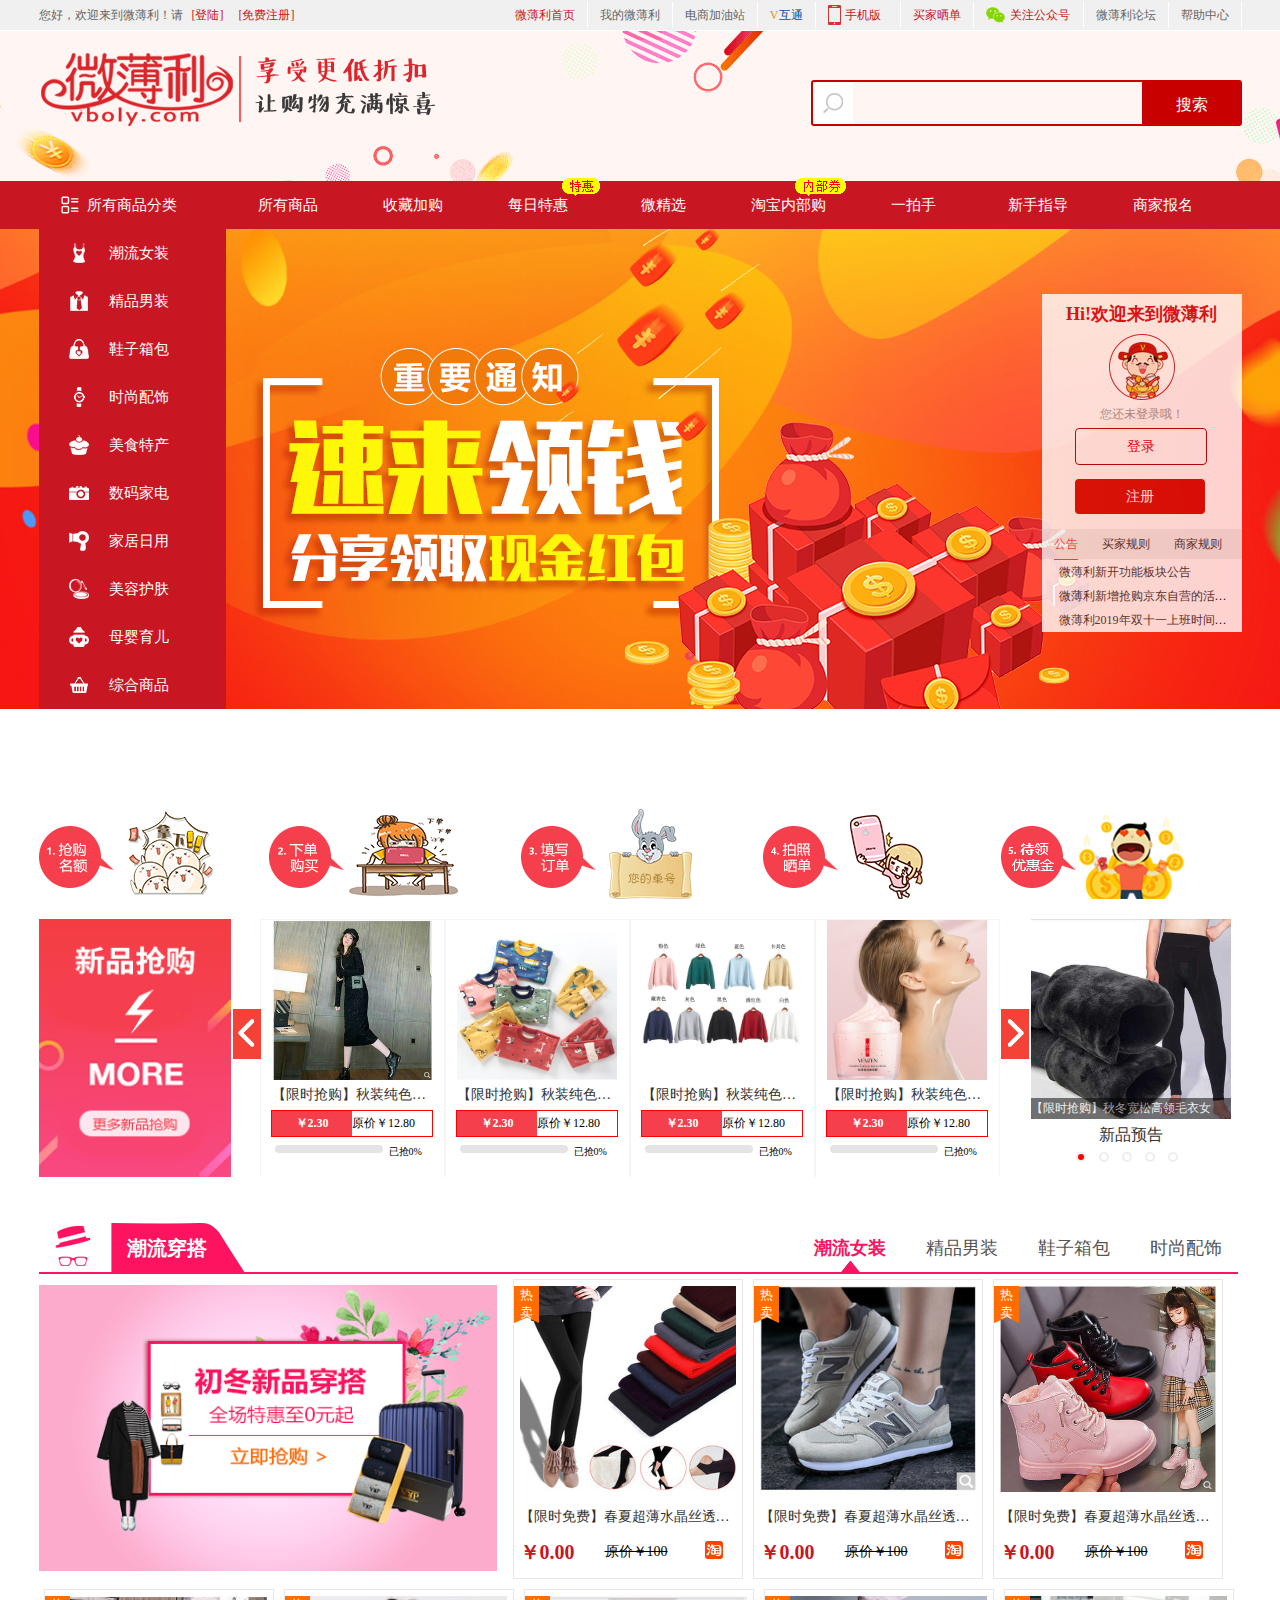
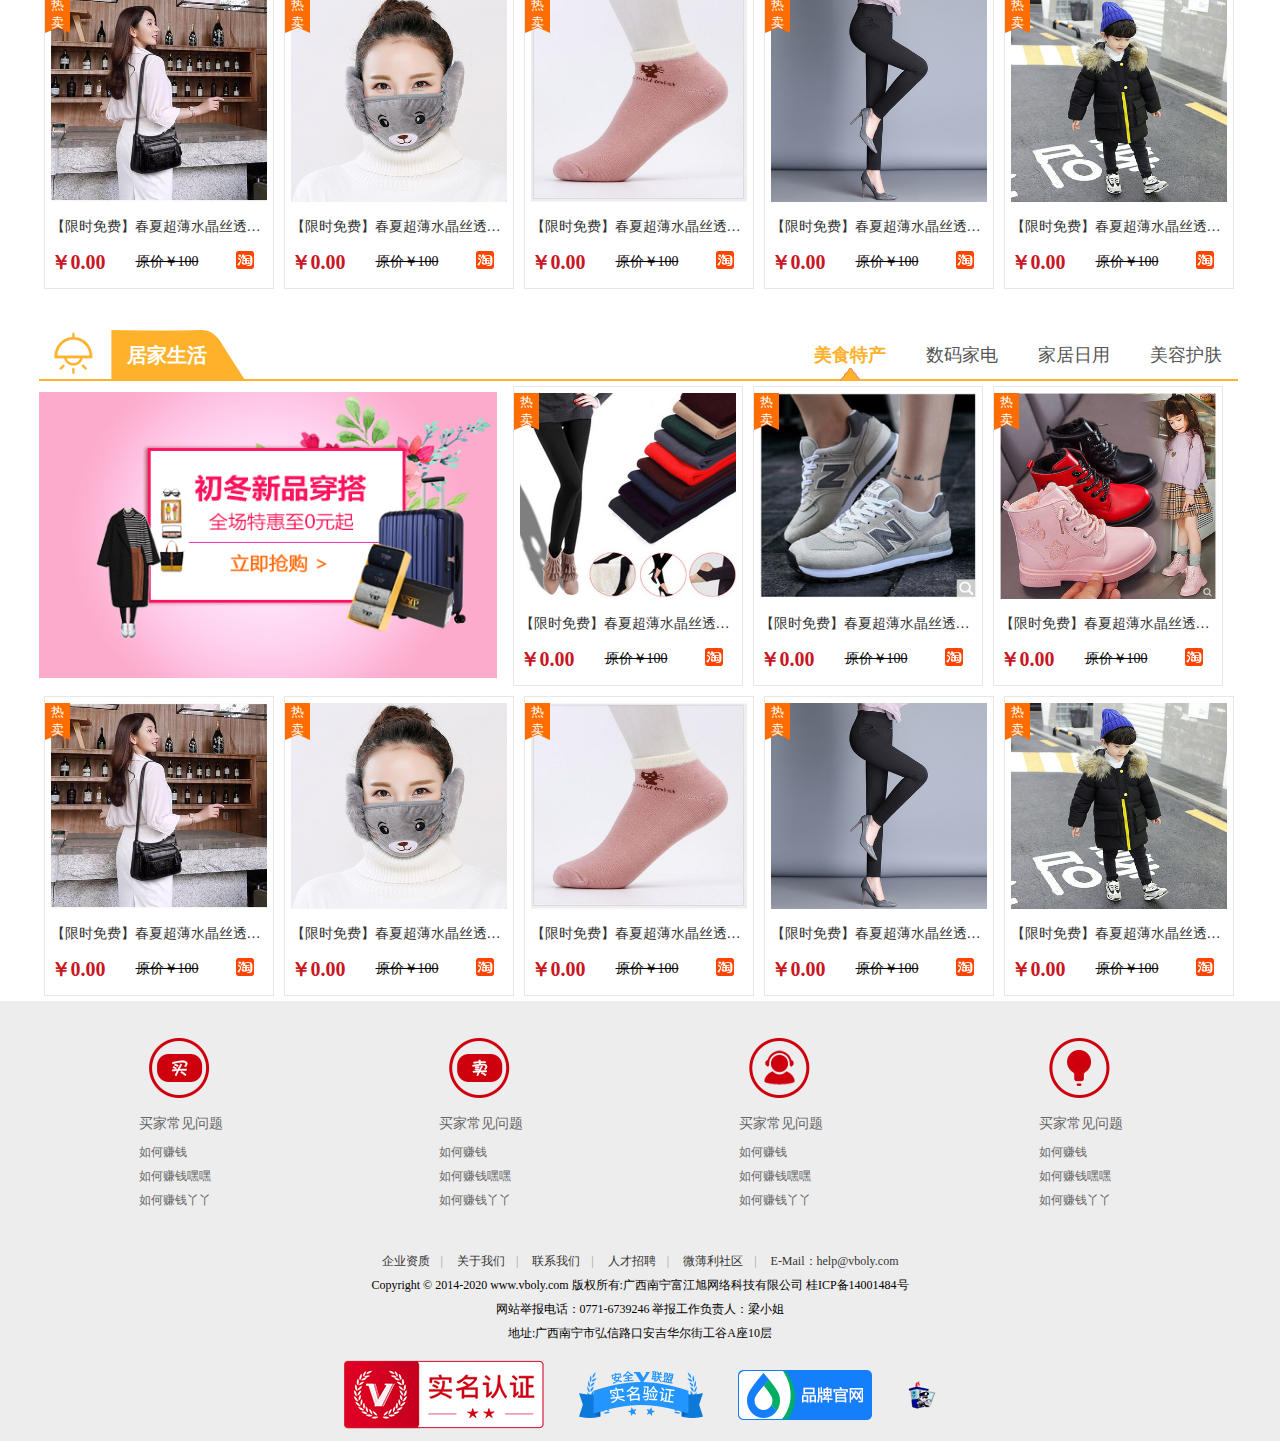
==== index.html @ b75ac099 "我的微薄利1" ====
<!DOCTYPE html>
<html>
	<head>
		<meta charset="UTF-8">
		<title>微薄利首页</title>
		<link rel="stylesheet" type="text/css" href="css/public.css"/>
		<link rel="stylesheet" type="text/css" href="css/index.css"/>
	</head>
	<body>
		<div id="topbar">
			<div class="margin">
				<div class="topbar-left">
					您好，欢迎来到微薄利！请
					<a href="login.html">[登陆]</a>
					<a href="register.html">[免费注册]</a>
				</div>
				<div class="topbar-right">
					<ul>
						<li class="te"><a href="index.html">微薄利首页</a></li>
						<li><a href="login.html">我的微薄利</a></li>
						<li><a href="#">电商加油站</a></li>
						<li><a href="login.html"><span>V</span><em>互通</em></a></li>
						<li class="tab_phone te"><a href="#"><i></i>手机版</a></li>
						<li class="te"><a href="#">买家晒单</a></li>
						<li class="tab_wechat te"><a href="#"><i></i>关注公众号</a></li>
						<li><a href="#">微薄利论坛</a></li>
						<li><a href="#">帮助中心</a></li>	
					</ul>
					<div class="qrcode1">						
						<img src="imags/qrcode1.png"/>	
					</div>
					<div class="qrcode2">
						<img src="imags/qrcode2.png"/>	
					</div>
				</div>
			</div>
		</div>
		<header>
			<div class="margin">
				<div class="logo">
					
					<a href=""><img src="imags/logo.png"/></a>
					
				</div>
				<div class="search">
					<form action="http://ls.vboly.com/web/vblgoods/goodsform.htm" method="get">
						<input class="search-txt" type="search" value=""/>
						<input type="hidden" name="enc" value="utf-8">
						<input class="search-btn" type="submit"  value="搜索" />
					</form>
				</div>
				
			</div>
		</header>
		<nav>
			<div class="margin">
	        	<div class="nav-l">
	            	<h4>所有商品分类</h4>
	                <ul class="Tion-nav">
	                	<li class="hover"><a href="#"><i class="i1"></i>潮流女装</a></li>
	                	<ul class="Tion-sub" style="display: none;">
	                		<li><a href="http://ls.vboly.com/web/vblgoods/goodsform/classid/11/classparentid/1.htm">上衣</a></li>
	                		<li><a href="http://ls.vboly.com/web/vblgoods/goodsform/classid/12/classparentid/1.htm">裤子</a></li>
	                		<li><a href="http://ls.vboly.com/web/vblgoods/goodsform/classid/13/classparentid/1.htm">裙子</a></li>
	                		<li><a href="http://ls.vboly.com/web/vblgoods/goodsform/classid/14/classparentid/1.htm">内衣</a></li>
	                		<li><a href="http://ls.vboly.com/web/vblgoods/goodsform/classid/15/classparentid/1.htm">女裤</a></li>
	                		<li><a href="http://ls.vboly.com/web/vblgoods/goodsform/classid/16/classparentid/1.htm">套装</a></li>
	                		<li><a href="http://ls.vboly.com/web/vblgoods/goodsform/classid/17/classparentid/1.htm">其它</a></li>  
	                	</ul>
	                    <li class="hover"><a href="#"><i class="i2"></i>精品男装</a></li>
	                    <ul class="Tion-sub" style="display: none;"><li><a href="http://ls.vboly.com/web/vblgoods/goodsform/classid/18/classparentid/2.htm">上装</a></li><li><a href="http://ls.vboly.com/web/vblgoods/goodsform/classid/19/classparentid/2.htm">下装</a></li><li><a href="http://ls.vboly.com/web/vblgoods/goodsform/classid/20/classparentid/2.htm">男士内衣</a></li><li><a href="http://ls.vboly.com/web/vblgoods/goodsform/classid/21/classparentid/2.htm">套装</a></li><li><a href="http://ls.vboly.com/web/vblgoods/goodsform/classid/22/classparentid/2.htm">外套</a></li><li><a href="http://ls.vboly.com/web/vblgoods/goodsform/classid/23/classparentid/2.htm">其它</a></li>  </ul>
	                    <li class="hover"><a href="#"><i class="i3"></i>鞋子箱包</a></li>
	                    <ul class="Tion-sub" style="display: none;"><li><a href="http://ls.vboly.com/web/vblgoods/goodsform/classid/24/classparentid/3.htm">男鞋</a></li><li><a href="http://ls.vboly.com/web/vblgoods/goodsform/classid/25/classparentid/3.htm">女鞋</a></li><li><a href="http://ls.vboly.com/web/vblgoods/goodsform/classid/26/classparentid/3.htm">男包</a></li><li><a href="http://ls.vboly.com/web/vblgoods/goodsform/classid/27/classparentid/3.htm">女包</a></li><li><a href="http://ls.vboly.com/web/vblgoods/goodsform/classid/28/classparentid/3.htm">儿童背包</a></li><li><a href="http://ls.vboly.com/web/vblgoods/goodsform/classid/29/classparentid/3.htm">钱包/卡包</a></li><li><a href="http://ls.vboly.com/web/vblgoods/goodsform/classid/30/classparentid/3.htm">旅行箱包</a></li><li><a href="http://ls.vboly.com/web/vblgoods/goodsform/classid/31/classparentid/3.htm">其它</a></li>  </ul>
	                    <li class="hover"><a href="#"><i class="i4"></i>时尚配饰</a></li>
	                    <ul class="Tion-sub" style="display: none;"><li><a href="http://ls.vboly.com/web/vblgoods/goodsform/classid/32/classparentid/4.htm">流行饰品</a></li><li><a href="http://ls.vboly.com/web/vblgoods/goodsform/classid/33/classparentid/4.htm">珠宝首饰</a></li><li><a href="http://ls.vboly.com/web/vblgoods/goodsform/classid/34/classparentid/4.htm">男女围巾</a></li><li><a href="http://ls.vboly.com/web/vblgoods/goodsform/classid/35/classparentid/4.htm">手表</a></li><li><a href="http://ls.vboly.com/web/vblgoods/goodsform/classid/36/classparentid/4.htm">眼镜</a></li><li><a href="http://ls.vboly.com/web/vblgoods/goodsform/classid/37/classparentid/4.htm">其它</a></li>  </ul>
	                    <li class="hover"><a href="#"><i class="i5"></i>美食特产</a></li>
	                    <ul class="Tion-sub" style="display: none;"><li><a href="http://ls.vboly.com/web/vblgoods/goodsform/classid/38/classparentid/5.htm">休闲零食</a></li><li><a href="http://ls.vboly.com/web/vblgoods/goodsform/classid/39/classparentid/5.htm">酒类</a></li><li><a href="http://ls.vboly.com/web/vblgoods/goodsform/classid/40/classparentid/5.htm">生鲜熟食</a></li><li><a href="http://ls.vboly.com/web/vblgoods/goodsform/classid/41/classparentid/5.htm">零食特产</a></li><li><a href="http://ls.vboly.com/web/vblgoods/goodsform/classid/42/classparentid/5.htm">粮油米面</a></li><li><a href="http://ls.vboly.com/web/vblgoods/goodsform/classid/43/classparentid/5.htm">进口食品</a></li><li><a href="http://ls.vboly.com/web/vblgoods/goodsform/classid/44/classparentid/5.htm">私房菜</a></li><li><a href="http://ls.vboly.com/web/vblgoods/goodsform/classid/45/classparentid/5.htm">茶叶</a></li><li><a href="http://ls.vboly.com/web/vblgoods/goodsform/classid/46/classparentid/5.htm">地方特产</a></li><li><a href="http://ls.vboly.com/web/vblgoods/goodsform/classid/47/classparentid/5.htm">功能/营养</a></li><li><a href="http://ls.vboly.com/web/vblgoods/goodsform/classid/48/classparentid/5.htm">其它</a></li>  </ul>
	                    <li class="hover"><a href="#"><i class="i6"></i>数码家电</a></li>
	                    <ul class="Tion-sub" style="display: none;"><li><a href="http://ls.vboly.com/web/vblgoods/goodsform/classid/49/classparentid/6.htm">电脑</a></li><li><a href="http://ls.vboly.com/web/vblgoods/goodsform/classid/50/classparentid/6.htm">手机数码</a></li><li><a href="http://ls.vboly.com/web/vblgoods/goodsform/classid/51/classparentid/6.htm">家用电器</a></li><li><a href="http://ls.vboly.com/web/vblgoods/goodsform/classid/52/classparentid/6.htm">3C</a></li><li><a href="http://ls.vboly.com/web/vblgoods/goodsform/classid/53/classparentid/6.htm">配件</a></li><li><a href="http://ls.vboly.com/web/vblgoods/goodsform/classid/54/classparentid/6.htm">电脑/外设</a></li><li><a href="http://ls.vboly.com/web/vblgoods/goodsform/classid/55/classparentid/6.htm">其它</a></li>  </ul>
	                    <li class="hover"><a href="#"><i class="i7"></i>家居日用</a></li>
	                    <ul class="Tion-sub" style="display: none;"><li><a href="http://ls.vboly.com/web/vblgoods/goodsform/classid/56/classparentid/7.htm">灯饰建材</a></li><li><a href="http://ls.vboly.com/web/vblgoods/goodsform/classid/57/classparentid/7.htm">家具</a></li><li><a href="http://ls.vboly.com/web/vblgoods/goodsform/classid/58/classparentid/7.htm">装饰品</a></li><li><a href="http://ls.vboly.com/web/vblgoods/goodsform/classid/59/classparentid/7.htm">生活日用品</a></li><li><a href="http://ls.vboly.com/web/vblgoods/goodsform/classid/60/classparentid/7.htm">床上用品</a></li><li><a href="http://ls.vboly.com/web/vblgoods/goodsform/classid/61/classparentid/7.htm">办公文具</a></li><li><a href="http://ls.vboly.com/web/vblgoods/goodsform/classid/62/classparentid/7.htm">其它</a></li>  </ul>
	                    <li class="hover"><a href="#"><i class="i8"></i>美容护肤</a></li>
	                    <ul class="Tion-sub" style="display: none;"><li><a href="http://ls.vboly.com/web/vblgoods/goodsform/classid/63/classparentid/8.htm">护肤</a></li><li><a href="http://ls.vboly.com/web/vblgoods/goodsform/classid/64/classparentid/8.htm">彩妆</a></li><li><a href="http://ls.vboly.com/web/vblgoods/goodsform/classid/65/classparentid/8.htm">美妆工具</a></li><li><a href="http://ls.vboly.com/web/vblgoods/goodsform/classid/66/classparentid/8.htm">其它</a></li>  </ul>
	                    <li class="hover"><a href="#"><i class="i9"></i>母婴育儿</a></li>
	                    <ul class="Tion-sub" style="display: none;"><li><a href="http://ls.vboly.com/web/vblgoods/goodsform/classid/67/classparentid/9.htm">童装</a></li><li><a href="http://ls.vboly.com/web/vblgoods/goodsform/classid/68/classparentid/9.htm">童鞋</a></li><li><a href="http://ls.vboly.com/web/vblgoods/goodsform/classid/69/classparentid/9.htm">玩具</a></li><li><a href="http://ls.vboly.com/web/vblgoods/goodsform/classid/70/classparentid/9.htm">营养</a></li><li><a href="http://ls.vboly.com/web/vblgoods/goodsform/classid/71/classparentid/9.htm">婴幼用品</a></li><li><a href="http://ls.vboly.com/web/vblgoods/goodsform/classid/72/classparentid/9.htm">益智早教</a></li><li><a href="http://ls.vboly.com/web/vblgoods/goodsform/classid/73/classparentid/9.htm">婴儿套装</a></li><li><a href="http://ls.vboly.com/web/vblgoods/goodsform/classid/74/classparentid/9.htm">其它</a></li>  </ul>
	                    <li class="hover"><a href="#"><i class="i10"></i>综合商品</a></li>
	                    <ul class="Tion-sub" style="display: none;"><li><a href="http://ls.vboly.com/web/vblgoods/goodsform/classid/75/classparentid/10.htm">其它</a></li>  </ul>
	                </ul>
	            	
	            </div>
	            <ul class="nav-c">
	            	<li><a href="#">所有商品</a></li>
	                <li><a href="#">收藏加购</a></li>
	                <li><a href="#">每日特惠<i class="th"></i></a></li>
	                <li><a href="#">微精选</a></li>
	                <li><a href="#">淘宝内部购<i class="jr"></i></a></li>
	                <li><a href="#">一拍手</a></li>
	                <li><a href="#">新手指导</a></li>
	                <li><a href="#">商家报名</a></li>
	         
	            </ul>
	     
        	</div>
		</nav>
		
        <section id="sign-in">
        
        	<div class="margin">
        		<div class="box">
        			
		            <div class="denglu">
		                <h2>Hi!欢迎来到微薄利</h2>
		                <img src="imags/8.png"/>
		                <p>您还未登录哦！</p>
		                <a href="login.html" >登录</a>
		                <a href="register.html"class="zh-c">注册</a>
		            </div>
		            <div class="notice-box">
		                <div class="notice-head">
							<span class="on">公告</span>
							<span class="">买家规则</span>
							<span class="">商家规则</span>
		                </div>   
		                
		                <div class="notice-cont">
		                	<ul style="display: block;">
	                            
	                            <li class="over">
	                                <a href="http://newhelp.vboly.com/web/content?contentId=428">微薄利新开功能板块公告</a>
	                            </li>
	                        
	                            <li  class="over">
	                                <a href="http://newhelp.vboly.com/web/content?contentId=459" >微薄利新增抢购京东自营的活动公告</a>
	                            </li>
	                        
	                            <li class="over">
	                                <a href="http://newhelp.vboly.com/web/content?contentId=452" >微薄利2019年双十一上班时间调整公告</a>
	                            </li>
	                            
	                        </ul>
	                        
	                        <ul style="display: none;">
	                            
	                            <li class="over">
	                                <a href="http://newhelp.vboly.com/web/content?contentId=428">这个第二个微薄利的notice</a>
	                            </li>
	                        
	                            <li  class="over">
	                                <a href="http://newhelp.vboly.com/web/content?contentId=459" >微薄利新增抢购京东自营的活动公告</a>
	                            </li>
	                        
	                            <li class="over">
	                                <a href="http://newhelp.vboly.com/web/content?contentId=452" >微薄利2019年双十一上班时间调整公告</a>
	                            </li>
	                            
	                        </ul>
	                        <ul style="display: none;">
	                            
	                            <li class="over">
	                                <a href="http://newhelp.vboly.com/web/content?contentId=428">微薄利的第三个板块板块公告</a>
	                            </li>
	                        
	                            <li  class="over">
	                                <a href="http://newhelp.vboly.com/web/content?contentId=459" >微薄利新增抢购京东自营的活动公告</a>
	                            </li>
	                        
	                            <li class="over">
	                                <a href="http://newhelp.vboly.com/web/content?contentId=452" >微薄利2019年双十一上班时间调整公告</a>
	                            </li>	                            
	                        </ul>	                        
		                </div>
		            </div>
        		</div>
        		
        	</div>
        </section>
      
		<section id="banner"></section>
		
		<section id="process">
			<div class="margin">
				<div class="top">
					<img src="imags/process.png"/>
				</div>
				<div class="bottom">
					<div class="b-left">
						<a href="https://ls.vboly.com/web/vblgoods/form.htm"><img src="imags/p1.png"/></a>
					</div>
					<div class="b-center">
						<div class="b-center-c">
							<ul>
								<li class="clone">
									<a href="#"title="【限时抢购】秋装纯色长袖t恤女" target="_blank">
										<img src="imags/p7.png"/>
									</a>
									<h5 class="biaoti">【限时抢购】秋装纯色长袖t恤女</h5>
									<p><span class="xianjia">￥2.30</span><span class="yuanjia">原价￥12.80</span></p>
									<div class="Speed">
										<div class="Speed-loa"></div>
										<small>已抢<i class="jindu">0</i>%</small>
									</div>
									
									
									<div class="Rush-to-buy">
										<h5>￥2.30</h5>
										<a href="#" title="【限时抢购】秋装纯色长袖t恤女" target="_blank">
			                                <span class="Rush"></span>立即抢购
			                            </a>
									</div>
		                    	</li>
								<li class="clone" >
									<a href="#"title="【限时抢购】秋装纯色长袖t恤女" target="_blank">
										<img src="imags/p6.jpg"/>
									</a>
									<h5 class="biaoti">【限时抢购】秋装纯色长袖t恤女</h5>
									<p><span class="xianjia">￥2.30</span><span class="yuanjia">原价￥12.80</span></p>
									<div class="Speed">
										<div class="Speed-loa"></div>
										<small>已抢<i class="jindu">0</i>%</small>
									</div>
									
									
									<div class="Rush-to-buy">
										<h5>￥2.30</h5>
										<a href="#" title="【限时抢购】秋装纯色长袖t恤女" target="_blank">
			                                <span class="Rush"></span>立即抢购
			                            </a>
									</div>
		                    	</li>
								<li class="clone">
									<a href="#"title="【限时抢购】秋装纯色长袖t恤女" target="_blank">
										<img src="imags/p5.jpg"/>
									</a>
									<h5 class="biaoti">【限时抢购】秋装纯色长袖t恤女</h5>
									<p><span class="xianjia">￥2.30</span><span class="yuanjia">原价￥12.80</span></p>
									<div class="Speed">
										<div class="Speed-loa"></div>
										<small>已抢<i class="jindu">0</i>%</small>
									</div>
									
									
									<div class="Rush-to-buy">
										<h5>￥2.30</h5>
										<a href="#" title="【限时抢购】秋装纯色长袖t恤女" target="_blank">
			                                <span class="Rush"></span>立即抢购
			                            </a>
									</div>
		                    	</li>
								<li class="clone" >
									<a href="#"title="【限时抢购】秋装纯色长袖t恤女" target="_blank">
										<img src="imags/p4.jpg"/>
									</a>
									<h5 class="biaoti">【限时抢购】秋装纯色长袖t恤女</h5>
									<p><span class="xianjia">￥2.30</span><span class="yuanjia">原价￥12.80</span></p>
									<div class="Speed">
										<div class="Speed-loa"></div>
										<small>已抢<i class="jindu">0</i>%</small>
									</div>
									
									
									<div class="Rush-to-buy">
										<h5>￥2.30</h5>
										<a href="#" title="【限时抢购】秋装纯色长袖t恤女" target="_blank">
			                                <span class="Rush"></span>立即抢购
			                            </a>
									</div>
		                    	</li>
		                    	<li class="clone">
									<a href="#"title="【限时抢购】秋装纯色长袖t恤女" target="_blank">
										<img src="imags/p7.png"/>
									</a>
									<h5 class="biaoti">【限时抢购】秋装纯色长袖t恤女</h5>
									<p><span class="xianjia">￥2.30</span><span class="yuanjia">原价￥12.80</span></p>
									<div class="Speed">
										<div class="Speed-loa"></div>
										<small>已抢<i class="jindu">0</i>%</small>
									</div>
									
									
									<div class="Rush-to-buy">
										<h5>￥2.30</h5>
										<a href="#" title="【限时抢购】秋装纯色长袖t恤女" target="_blank">
			                                <span class="Rush"></span>立即抢购
			                            </a>
									</div>
		                    	</li>
							</ul>
						</div>
						<span class="b-center-pre">
							<img src="imags/pcl.png"/>
						</span>
						<span class="b-center-nex">
							<img src="imags/pcl.png"/>
						</span>
					</div>
					<div class="b-right">
						<ul class="b-right-t">
							<li title="这是title" style="display: block;"><a href=""><img src="imags/pr1.jpg"/><span class="title over">【限时抢购】秋冬宽松高领毛衣女</span></a><p>新品预告</p></li>
							<li title="这是title" style="display: none;"><a href=""><img src="imags/pr2.png"/><span class="title over">【限时抢购】秋冬宽松高领毛衣女</span></a><p>新品预告</p></li>
							<li title="这是title" style="display: none;"><a href=""><img src="imags/pr3.png"/><span class="title over">【限时抢购】秋冬宽松高领毛衣女</span></a><p>新品预告</p></li>
							<li title="这是title" style="display: none;"><a href=""><img src="imags/pr4.jpg"/><span class="title over">【限时抢购】秋冬宽松高领毛衣女</span></a><p>新品预告</p></li>
							<li title="这是title" style="display: none;"><a href=""><img src="imags/pr5.jpg"/><span class="title over">【限时抢购】秋冬宽松高领毛衣女</span></a><p>新品预告</p></li>
							
						</ul>
						<ul class="b-right-b">
							<li class="on"></li>
							<li class=""></li>
							<li class=""></li>
							<li class=""></li>
							<li class=""></li>
						</ul>
					</div>
				</div>
			</div>
		</section>
		
		<section id="main">
			<div class="margin">
				
				<div class="Trend">
					
					<div class="Trend-top">
		                <span>潮流穿搭</span>
		                <div class="Trend-nav">
							<a href="#" class="on">潮流女装</a>
							<a href="#" class="">精品男装</a>
							<a href="#" class="">鞋子箱包</a>
							<a href="#" class="">时尚配饰</a>
		                </div>
	            	</div>
					
					<div class="Trend-cont">
						<ul>
							<li class="te"><a href="#"><img src="imags/t2.png"/></a></li>
							<li>
								<a href="#"><img src="imags/t3.jpg"/></a>
								<h4 class="over">【限时免费】春夏超薄水晶丝透明袜</h4>
								<p><span class="xianjia">￥0.00</span><span class="yuanjia">原价￥100</span><em></em></p>
								<i>热<br />卖</i>
							</li>
							<li>
								<a href="#"><img src="imags/t4.png"/></a>
								<h4 class="over">【限时免费】春夏超薄水晶丝透明袜</h4>
								<p><span class="xianjia">￥0.00</span><span class="yuanjia">原价￥100</span><em></em></p>
								<i>热<br />卖</i>
							</li>
							<li>
								<a href="#"><img src="imags/t5.png"/></a>
								<h4 class="over">【限时免费】春夏超薄水晶丝透明袜</h4>
								<p><span class="xianjia">￥0.00</span><span class="yuanjia">原价￥100</span><em></em></p>
								<i>热<br />卖</i>
							</li>
							<li>
								<a href="#"><img src="imags/t6.jpg"/></a>
								<h4 class="over">【限时免费】春夏超薄水晶丝透明袜</h4>
								<p><span class="xianjia">￥0.00</span><span class="yuanjia">原价￥100</span><em></em></p>
								<i>热<br />卖</i>
							</li>
							<li>
								<a href="#"><img src="imags/t7.jpeg"/></a>
								<h4 class="over">【限时免费】春夏超薄水晶丝透明袜</h4>
								<p><span class="xianjia">￥0.00</span><span class="yuanjia">原价￥100</span><em></em></p>
								<i>热<br />卖</i>
							</li>
							<li>
								<a href="#"><img src="imags/t8.jpg"/></a>
								<h4 class="over">【限时免费】春夏超薄水晶丝透明袜</h4>
								<p><span class="xianjia">￥0.00</span><span class="yuanjia">原价￥100</span><em></em></p>
								<i>热<br />卖</i>
							</li>
							<li>
								<a href="#"><img src="imags/t9.jpg"/></a>
								<h4 class="over">【限时免费】春夏超薄水晶丝透明袜</h4>
								<p><span class="xianjia">￥0.00</span><span class="yuanjia">原价￥100</span><em></em></p>
								<i>热<br />卖</i>
							</li>
							<li>
								<a href="#"><img src="imags/t10.jpg"/></a>
								<h4 class="over">【限时免费】春夏超薄水晶丝透明袜</h4>
								<p><span class="xianjia">￥0.00</span><span class="yuanjia">原价￥100</span><em></em></p>
								<i>热<br />卖</i>
							</li>
						</ul>
					</div>
				</div>
				<div class="Home Trend">
					
					<div class="Trend-top">
		                <span>居家生活</span>
		                <div class="Trend-nav">
							<a href="#" class="on">美食特产</a>
							<a href="#" class="">数码家电</a>
							<a href="#" class="">家居日用</a>
							<a href="#" class="">美容护肤</a>
		                </div>
	            	</div>
					
					<div class="Trend-cont">
						<ul>
							<li class="te"><a href="#"><img src="imags/t2.png"/></a></li>
							<li>
								<a href="#"><img src="imags/t3.jpg"/></a>
								<h4 class="over">【限时免费】春夏超薄水晶丝透明袜</h4>
								<p><span class="xianjia">￥0.00</span><span class="yuanjia">原价￥100</span><em></em></p>
								<i>热<br />卖</i>
							</li>
							<li>
								<a href="#"><img src="imags/t4.png"/></a>
								<h4 class="over">【限时免费】春夏超薄水晶丝透明袜</h4>
								<p><span class="xianjia">￥0.00</span><span class="yuanjia">原价￥100</span><em></em></p>
								<i>热<br />卖</i>
							</li>
							<li>
								<a href="#"><img src="imags/t5.png"/></a>
								<h4 class="over">【限时免费】春夏超薄水晶丝透明袜</h4>
								<p><span class="xianjia">￥0.00</span><span class="yuanjia">原价￥100</span><em></em></p>
								<i>热<br />卖</i>
							</li>
							<li>
								<a href="#"><img src="imags/t6.jpg"/></a>
								<h4 class="over">【限时免费】春夏超薄水晶丝透明袜</h4>
								<p><span class="xianjia">￥0.00</span><span class="yuanjia">原价￥100</span><em></em></p>
								<i>热<br />卖</i>
							</li>
							<li>
								<a href="#"><img src="imags/t7.jpeg"/></a>
								<h4 class="over">【限时免费】春夏超薄水晶丝透明袜</h4>
								<p><span class="xianjia">￥0.00</span><span class="yuanjia">原价￥100</span><em></em></p>
								<i>热<br />卖</i>
							</li>
							<li>
								<a href="#"><img src="imags/t8.jpg"/></a>
								<h4 class="over">【限时免费】春夏超薄水晶丝透明袜</h4>
								<p><span class="xianjia">￥0.00</span><span class="yuanjia">原价￥100</span><em></em></p>
								<i>热<br />卖</i>
							</li>
							<li>
								<a href="#"><img src="imags/t9.jpg"/></a>
								<h4 class="over">【限时免费】春夏超薄水晶丝透明袜</h4>
								<p><span class="xianjia">￥0.00</span><span class="yuanjia">原价￥100</span><em></em></p>
								<i>热<br />卖</i>
							</li>
							<li>
								<a href="#"><img src="imags/t10.jpg"/></a>
								<h4 class="over">【限时免费】春夏超薄水晶丝透明袜</h4>
								<p><span class="xianjia">￥0.00</span><span class="yuanjia">原价￥100</span><em></em></p>
								<i>热<br />卖</i>
							</li>
						</ul>
					</div>
				</div>
			</div>
		</section>
		<footer>
			<ul class="margin">
				<li>
					<div class="top">
						<img src="imags/ia_100000153.png"/>
					</div>
					<dl>
						<dt><a href="">买家常见问题</a></dt>
						<dd><a href="">如何赚钱</a></dd>
						<dd><a href="">如何赚钱嘿嘿</a></dd>
						<dd><a href="">如何赚钱丫丫</a></dd>
					</dl>
				</li>
				<li>
					<div class="top">
						<img src="imags/ia_100000154.png"/>
					</div>
					<dl>
						<dt><a href="">买家常见问题</a></dt>
						<dd><a href="">如何赚钱</a></dd>
						<dd><a href="">如何赚钱嘿嘿</a></dd>
						<dd><a href="">如何赚钱丫丫</a></dd>
					</dl>
				</li>
				<li>
					<div class="top">
						<img src="imags/ia_100000155.png"/>
					</div>
					<dl>
						<dt><a href="">买家常见问题</a></dt>
						<dd><a href="">如何赚钱</a></dd>
						<dd><a href="">如何赚钱嘿嘿</a></dd>
						<dd><a href="">如何赚钱丫丫</a></dd>
					</dl>
				</li>
				<li>
					<div class="top">
						<img src="imags/ia_100000156.png"/>
					</div>
					<dl>
						<dt><a href="">买家常见问题</a></dt>
						<dd><a href="">如何赚钱</a></dd>
						<dd><a href="">如何赚钱嘿嘿</a></dd>
						<dd><a href="">如何赚钱丫丫</a></dd>
					</dl>
				</li>
			</ul>
			<div class="footer-b">
				<p>
					<a href="">企业资质</a><span>|</span>
					<a href="">关于我们</a><span>|</span>
					<a href="">联系我们</a><span>|</span>
					<a href="">人才招聘</a><span>|</span>
					<a href="">微薄利社区</a><span>|</span>
					<a href="">E-Mail：help@vboly.com</a>
				</p>
				<p>Copyright © 2014-2020 www.vboly.com 版权所有:广西南宁富江旭网络科技有限公司 桂ICP备14001484号</p>
				<p>网站举报电话：0771-6739246 举报工作负责人：梁小姐</p>
				<p>地址:广西南宁市弘信路口安吉华尔街工谷A座10层</p>
				<div class="foot-img margin">
					<img src="imags/ia_100000157.png"/>
					<img src="imags/ia_100000158.png"/>
					<img src="imags/ia_100000159.jpg"/>
					<img src="imags/ia_100000160.png"/>
				</div>
			</div>
		</footer>
	</body>
	<script src="js/index.js"></script>
</html>
---- css/public.css ----
@charset "utf-8";
/* CSS Document */
body,ol,ul,h1,h2,h3,h4,h5,h6,p,dl,dd,fieldset,legend,input,textarea,select {margin:0;padding:0;} 
body{font:12px  "微软雅黑"; word-wrap:break-word;}
a,u,s,del{color:#666;text-decoration:none} /*去除文本修饰*/
fieldset ,a img,.bor0 {border:0;}/*去掉天生边框*/
i,em,b{font-style:normal;font-weight:100;}/*变成像span 一样的标签，而且单词短*/
li{list-style:none;}
a{text-decoration:none;}
img{vertical-align:middle;} 
table{border-collapse:collapse;}
textarea{resize:none;}/*禁止拖动*/
table{border-collapse:collapse;}/*细线边框，合并线边框*/
input:focus { outline: none; }/*去掉默认选中的边框*/

.ind2{text-indent:2em;}/*首行缩进*/

.over{white-space:nowrap;overflow:hidden;text-overflow:ellipsis;}

/*图片垂直对齐*/
.valign{text-align:center;}
.valign img{vertical-align:middle;}
.valign:after{content:"";vertical-align:middle;height:100%;display:inline-block;}


/*清除向父元素传递*/
.clear:before{content:"";display:table;}
/*清除浮动*/
.clear:after{content:"";clear:both;display:block;}
---- css/index.css ----
@charset "UTF-8";
.margin {
	width: 1203px;
	margin: 0 auto;
}

#topbar {
	height: 30px;
	line-height: 30px;
	background: #eff0ef;
	overflow: hidden;
}

#topbar .topbar-left {
	float: left;
	color: #666;
}

#topbar .topbar-left a {
	color: #c81623;
	margin: 0 6px;
}

#topbar .topbar-right {
	float: right;
}

#topbar .topbar-right ul {
	display: flex;
}

#topbar .topbar-right ul li {
	padding: 0 13px 0 12px;
	background: url(../imags/未标题-1.png) no-repeat right top 2px;
}

#topbar .topbar-right ul li:hover {
	background: #fff;
}

#topbar .topbar-right ul li.te a {
	color: #c81623;
}

#topbar .topbar-right ul li a i,
#topbar .topbar-right ul li.tab_phone a i,
#topbar .topbar-right ul li.tab_wechat a i {
	color: #f2bc32;
	float: left;
	width: 13px;
	height: 20px;
	margin: 5px 4px 0 0;
	background: url(../imags/2.png) no-repeat center;
}

#topbar .topbar-right ul li a em {
	color: #0a4aa9;
}

#topbar .topbar-right ul li a span {
	color: #ff8902;
}

#topbar .topbar-right ul li.tab_phone {
	width: 60px;
}

#topbar .topbar-right ul li.tab_phone a i {
	color: none;
}

#topbar .topbar-right ul li.tab_wechat {
	width: 85px;
}

#topbar .topbar-right ul li.tab_wechat a i {
	width: 20px;
	color: none;
	background: url(../imags/wechat1.png) no-repeat center;
}

#topbar .topbar-right div {
	background: #fcfcfc;
	position: absolute;
	top: 49px;
	right: 288px;
	text-align: center;
	display: none;
	z-index: 9;
}

#topbar .topbar-right div.qrcode1 {
	right: 436px;
}

#topbar .topbar-right div.qrcode1:before {
	content: "";
	width: 20px;
	height: 15px;
	display: block;
	position: absolute;
	background: url(../imags/3.png);
	top: -15px;
	left: 30px;
	z-index: 9;
}

#topbar .topbar-right div.qrcode2:before {
	content: "";
	width: 20px;
	height: 15px;
	display: block;
	position: absolute;
	background: url(../imags/3.png);
	top: -15px;
	left: 30px;
	z-index: 9;
}

header {
	height: 151px;
	background: url(../imags/bg.gif)no-repeat center;
	/*background-size:contain;*/
	overflow: hidden;
}

header .logo {
	float: left;
	padding-top: 22px;
	z-index: 102;
}

header .search {
	float: right;
	height: 50px;
	padding-top: 50px;
}

header .search form input.search-txt {
	width: 334px;
	height: 46px;
	padding-left: 42px;
	background: url(../imags/search.gif) no-repeat 0 center;
	border: 2px solid #c80000;
	font: 14px/46px "";
	border-radius: 3px 0 0 3px;
	margin: 0 -3px 0 0;
}

header .search form input.enc {
	display: hidden;
}

header .search form input.search-btn {
	float: right;
	width: 100px;
	height: 46px;
	border: none;
	font: 16px/50px "微软雅黑";
	color: #fff;
	border-radius: 0 3px 3px 0;
	background: #c80000;
}

nav {
	height: 48px;
	font: 15px/48px "";
	text-align: center;
	background: #c81623;
	z-index: 90;
}

nav a {
	color: #fff;
}

nav .nav-l {
	position: relative;
	float: left;
	width: 187px;
	height: 528px;
	color: #fff;
	background: #c81623;
}

nav .nav-l h4 {
	font-weight: 100;
	background: url(../imags/5.png) no-repeat left 22px center;
}

nav .nav-l .menuBox {
	position: absolute;
	height: 528px;
}

nav .nav-l ul li a {
	float: left;
}

nav .nav-l ul li a i {
	float: left;
	display: inline-block;
	width: 24px;
	height: 24px;
	background: url(../imags/bg3.png) no-repeat center;
	margin: 14px 16px 0 30px;
}

nav .nav-l ul li a i.i1 {
	background-position: 0 0;
}

nav .nav-l ul li a i.i2 {
	background-position: 0 -50px;
}

nav .nav-l ul li a i.i3 {
	background-position: 0 -100px;
}

nav .nav-l ul li a i.i4 {
	background-position: 0 -150px;
}

nav .nav-l ul li a i.i5 {
	background-position: 0 -200px;
}

nav .nav-l ul li a i.i6 {
	background-position: 0 -250px;
}

nav .nav-l ul li a i.i7 {
	background-position: 0 -300px;
}

nav .nav-l ul li a i.i8 {
	background-position: 0 -350px;
}

nav .nav-l ul li a i.i9 {
	background-position: 0 -400px;
}

nav .nav-l ul li a i.i10 {
	background-position: 0 -450px;
}

nav .nav-l ul li.hover:hover {
	background: #fff;
}

nav .nav-l ul li.hover:hover a {
	color: red;
}

nav .nav-l ul li.hover {
	width: 187px;
	height: 48px;
}

.nav-l ul .hover:hover a i.i1 {
	background-position: 0 -500px;
}

.nav-l ul .hover:hover a i.i2 {
	background-position: 0 -550px;
}

.nav-l ul .hover:hover a i.i3 {
	background-position: 0 -600px;
}

.nav-l ul .hover:hover a i.i4 {
	background-position: 0 -650px;
}

.nav-l ul .hover:hover a i.i5 {
	background-position: 0 -700px;
}

.nav-l ul .hover:hover a i.i6 {
	background-position: 0 -750px;
}

.nav-l ul .hover:hover a i.i7 {
	background-position: 0 -800px;
}

.nav-l ul .hover:hover a i.i8 {
	background-position: 0 -850px;
}

.nav-l ul .hover:hover a i.i9 {
	background-position: 0 -900px;
}

.nav-l ul .hover:hover a i.i10 {
	background-position: 0 -950px;
}

nav .nav-l ul ul {
	width: 125px;
	height: 500px;
	text-align: center;
	position: absolute;
	left: 187px;
	top: 48px;
	background: #fff;
	overflow: hidden;
}

nav .nav-l ul ul li {
	width: 100px;
	height: 36px;
	font: 12px/36px "";
	color: #222222;
	margin: auto;
	border-bottom: 1px solid #eeeeee;
}

nav .nav-l ul ul li a {
	display: block;
	width: 100px;
	color: #222222;
}

nav .nav-c {
	height: 48px;
	float: left;
}

nav .nav-c li {
	float: left;
	width: 125px;
}
nav .nav-c li:hover{
	background: #9f0004;;
}

nav .nav-c li a {
	position: relative;
	display: block;
}

nav .nav-c li a i {
	position: absolute;
	top: -6px;
	right: 0px;
	background: url(../imags/6.gif) no-repeat 0/100%;
	width: 41px;
	height: 23px;
}

nav .nav-c li a i.jr {
	width: 58px;
	background: url(../imags/7.gif) no-repeat 0/100%;
}

#banner {
	width: 100%;
	height: 480px;
	background: url(../imags/banner.jpg) no-repeat center;
}

#sign-in {
	width: 1203px;
	position: relative;
	margin: 0 auto;
}

#sign-in .box {
	width: 200px;
	text-align: center;
	position: absolute;
	right: 0;
	top: 65px;
	background: #fff;
	opacity: .8;
	z-index: 98;
	overflow: hidden;
}

#sign-in .denglu {
	width: 200px;
}

#sign-in .denglu h2 {
	font: 700 18px/40px "";
	color: #cf000e;
}

#sign-in p {
	font: 12px/28px "";
	color: #999;
}

#sign-in .denglu a {
	display: block;
	width: 130px;
	height: 35px;
	font: 14px/35px "";
	border: #A10005 1px solid;
	color: #CF000E;
	border-radius: 4px;
	margin-left: 33px;
}

#sign-in .denglu a.zh-c {
	color: #fff;
	border: none;
	background: #d10904;
	margin-top: 14px;
}

#sign-in .notice-box {
	width: 200px;
}

#sign-in .notice-box .notice-head {
	height: 30px;
	background: #efefef;
	margin-top: 15px;
}

#sign-in .notice-box .notice-head span {
	float: left;
	height: 30px;
	font: 12px/30px "";
	color: #333;
	border: 0;
	cursor: pointer;
	margin: 0 12px;
}

#sign-in .notice-box .notice-head span.on {
	color: #f53f4d;
	border-bottom: 1px solid #F53F4D;
}

#sign-in .notice-box .notice-head span:hover {
	color: #f53f4d;
	border-bottom: 1px solid #F53F4D;
}

#sign-in .notice-box .notice-cont ul li {
	text-align: left;
	width: 176px;
	padding-left: 17px;
}

#sign-in .notice-box .notice-cont ul li a {
	font: 12px/2 "";
	color: #333;
}

#process {
	margin-top: 100px;
}

#process .top {
	margin: 10px 0;
}

#process .bottom {
	padding: 10px 0;
	background: #fff;
	overflow: hidden;
}

#process .bottom .b-left {
	float: left;
	text-align: center;
}

#process .bottom .b-left img {
	width: 192px;
	height: 258px;
}

#process .bottom .b-center {
	float: left;
	width: 800px;
	height: 258px;
	position: relative;
	overflow: hidden;
}

#process .bottom .b-center .b-center-c {
	width: 743px;
	height: 258px;
	margin-left: 29px;
	overflow: hidden;
	position: absolute;
}

#process .bottom .b-center .b-center-pre {
	display: block;
	width: 28px;
	height: 40px;
	position: absolute;
	left: 2px;
	top: 35%;
	background: #F44336;
	padding-top: 10px;
}

#process .bottom .b-center .b-center-pre img {
	width: 28px;
	height: 28px;
	transform: rotate(180deg);
	cursor: pointer;
}

#process .bottom .b-center .b-center-nex {
	display: block;
	width: 28px;
	height: 40px;
	right: 2px;
	top: 35%;
	position: absolute;
	background: #F44336;
	padding-top: 10px;
}

#process .bottom .b-center .b-center-nex img {
	width: 28px;
	height: 28px;
	cursor: pointer;
}

#process .bottom .b-right {
	float: left;
}

#process .bottom .b-right .b-right-t img {
	width: 200px;
	height: 200px;
}

#process .bottom .b-right .b-right-t a {
	display: block;
	width: 200px;
	height: 200px;
	position: relative;
}

#process .bottom .b-right .b-right-t a span {
	width: 200px;
	height: 21px;
	font: 12px/21px "";
	color: #fff;
	background: #000;
	opacity: .5;
	position: absolute;
	bottom: 0;
	left: 0;
}

#process .bottom .b-right .b-right-t li p {
	width: 200px;
	text-align: center;
	font: 16px/2 "";
	color: #333;
}

#process .bottom .b-right .b-right-b {
	width: 120px;
	margin: 0 auto;
}

#process .bottom .b-right .b-right-b li {
	display: inline-block;
	width: 6px;
	height: 6px;
	border: 2px solid #eee;
	border-radius: 50%;
	text-indent: 18px;
	margin: 0 5px;
	background: rgba(255, 255, 255, 0.8);
}

#process .bottom .b-right .b-right-b li.on {
	background: red;
}

#process .bottom .b-center .b-center-c ul li {
	float: left;
	width: 183px;
	height: 258px;
	text-align: center;
	position: relative;
	border: 1px solid #F5F5F5;
}

#process .bottom .b-center .b-center-c ul li a img {
	width: 160px;
	height: 160px;
	/*margin: 0 auto;*/
	padding: 0 8px;
}

#process .bottom .b-center .b-center-c ul li h5 {
	width: 160px;
	font: 14px/30px "";
	color: #333;
	white-space: nowrap;
	text-overflow: ellipsis;
	overflow: hidden;
	padding: 0 8px;
	margin: 0 auto;
}

#process .bottom .b-center .b-center-c ul li p {
	overflow: hidden;
	width: 160px;
	height: 25px;
	text-align: center;
	border: 1px solid red;
	margin: 0 auto;
}

#process .bottom .b-center .b-center-c ul li p .xianjia {
	display: block;
	float: left;
	width: 80px;
	height: 25px;
	background: #F53F4D;
	font: 700 12px/25px "";
	color: #fff;
}

#process .bottom .b-center .b-center-c ul li p .yuanjia {
	display: block;
	float: left;
	font: 12px/25px "";
	color: #000;
}

#process .bottom .b-center .b-center-c ul li .Speed {
	margin-top: 8px;
	overflow: hidden;
}

#process .bottom .b-center .b-center-c ul li .Speed .Speed-loa {
	float: left;
	width: 108px;
	height: 8px;
	border-radius: 4px;
	background: #e4e4e4;
	margin-left: 14px;
}

#process .bottom .b-center .b-center-c ul li .Speed small {
	float: left;
	margin-left: 6px;
}

#process .bottom .b-center .b-center-c ul li {
	overflow: hidden;
	text-align: center;
}

#process .bottom .b-center .b-center-c ul li:hover .Rush-to-buy {
	bottom: 0;
	transition: .5s;
}

#process .bottom .b-center .b-center-c ul li .Rush-to-buy {
	width: 183px;
	height: 102px;
	position: absolute;
	bottom: -102px;
	left: 0;
}

#process .bottom .b-center .b-center-c ul li .Rush-to-buy h5 {
	width: 183px;
	height: 50px;
	font: 18px/50px "";
	color: #F23A3A;
	background: #fff;
}

#process .bottom .b-center .b-center-c ul li .Rush-to-buy a {
	width: 183px;
	height: 52px;
	display: block;
	text-align: center;
	font: 20px/52px "";
	color: #fff;
	background: #ff6c00;
}

#process .bottom .b-center .b-center-c ul li .Rush-to-buy a span {
	display: block;
	height: 52px;
	position: absolute;
}

#main .Trend {
  margin-top: 35px; }
  #main .Trend .Trend-top {
    height: 52px;
    background: url(../imags/t1.png) no-repeat left;
    line-height: 52px;
    font-weight: 700; }
    #main .Trend .Trend-top span {
      float: left;
      font-size: 20px;
      margin-left: 88px;
      color: #fff; }
    #main .Trend .Trend-top .Trend-nav {
      float: right; }
      #main .Trend .Trend-top .Trend-nav a {
        float: left;
        font-size: 18px;
        color: #555;
        padding: 0 20px;
        font-weight: 100;
        cursor: pointer; }
      #main .Trend .Trend-top .Trend-nav a.on {
      		color: #fe1360;
      		font-weight: 700;
      		background: url(../imags/xiajian.png) no-repeat bottom center;
        }
  #main .Trend .Trend-cont ul {
    overflow: hidden; }
    #main .Trend .Trend-cont ul li {
      float: left;
      width: 216px;
      height: 286px;
      text-align: center;
      border: 1px solid #e7e7e7;
      padding: 6px;
      margin: 5px;
      position: relative; }
      #main .Trend .Trend-cont ul li:hover {
      	transition: .5s;
        border-color: red; }
     #main .Trend .Trend-cont ul .te img:hover {
      	
      	transform: none;
        }
        #main .Trend .Trend-cont ul li:hover img {
          transform: scale(1.05);  
          margin: 0 auto;
          transition: .5s; }
        #main .Trend .Trend-cont ul li:hover h4 {
          color: #CF000E; }
      #main .Trend .Trend-cont ul li.te {
        width: 458px;
        border: 0;
        margin-left: 0;
        padding-left: 0; }
        #main .Trend .Trend-cont ul li.te img {
          width: 458px;
          height: 286px; }
      #main .Trend .Trend-cont ul li a {
        display: block;
        width: 216px;
        height: 206px;
        margin: 0; }
        #main .Trend .Trend-cont ul li a img {
          width: 100%;
          height: 100%; }
      #main .Trend .Trend-cont ul li h4 {
        margin-top: 10px;
        font: 14px/30px "";
        color: #333; }
      #main .Trend .Trend-cont ul li p {
        width: 216px;
        height: 40px;
        font: 14px/40px "";
        display: flex; }
        #main .Trend .Trend-cont ul li p .xianjia {
          display: block;
          float: left;
          font: 700 20px/2 "";
          color: #c81623; }
        #main .Trend .Trend-cont ul li p .yuanjia {
          display: block;
          float: left;
          margin-left: 30px;
          text-decoration: line-through; }
        #main .Trend .Trend-cont ul li p em {
          display: block;
          float: right;
          width: 20px;
          height: 20px;
          margin: 8px 0 0 36px;
          background: url(../imags/tb.png) no-repeat; }
      #main .Trend .Trend-cont ul li i {
        display: inline-block;
        width: 25px;
        height: 37px;
        font-size: 13px;
        color: #fff;
        position: absolute;
        top: 6px;
        left: 0;
        background: url(../imags/rm.png) no-repeat; }

  #main .Home .Trend-top {
    height: 52px;
    background: url(../imags/home1.png) no-repeat left;
    line-height: 52px;
    font-weight: 700; }
    
#main .Home .Trend-top .Trend-nav a.on{
	color: #feb12a;
	font-weight: 700;
	background: url(../imags/xiajian2.png) no-repeat bottom center;
}
footer {
  background: #eeeded;;
  height: 440px; }
  footer ul {
    overflow: hidden; }
    footer ul li {
      float: left;
      width: 200px;
      margin-left: 100px; }
      footer ul li .top {
        margin: 37px 0 10px 0; }
        footer ul li .top img {
          
          margin-left: 10px; }
      footer ul li dl dt {
        font: 14px/32px "";
        color: #333; }
      footer ul li dl dd {
        font: 12px/2 "";
        color: #949494; }
      footer ul li dl dd:hover a{
      	color: red;
      }
      footer ul li dl dt:hover a{
      	color: red;
      }
  footer .footer-b {
    margin-top: 37px;
    text-align: center; }
    footer .footer-b p {
      font: 12px/2 ""; }
      footer .footer-b p a {
        color: #333; }
      footer .footer-b p span {
        color: #9c9c9c;
        margin: 0 11px; }
  footer .foot-img {
    margin-top: 15px; }
    footer .foot-img img {
      margin: 0 16px; }
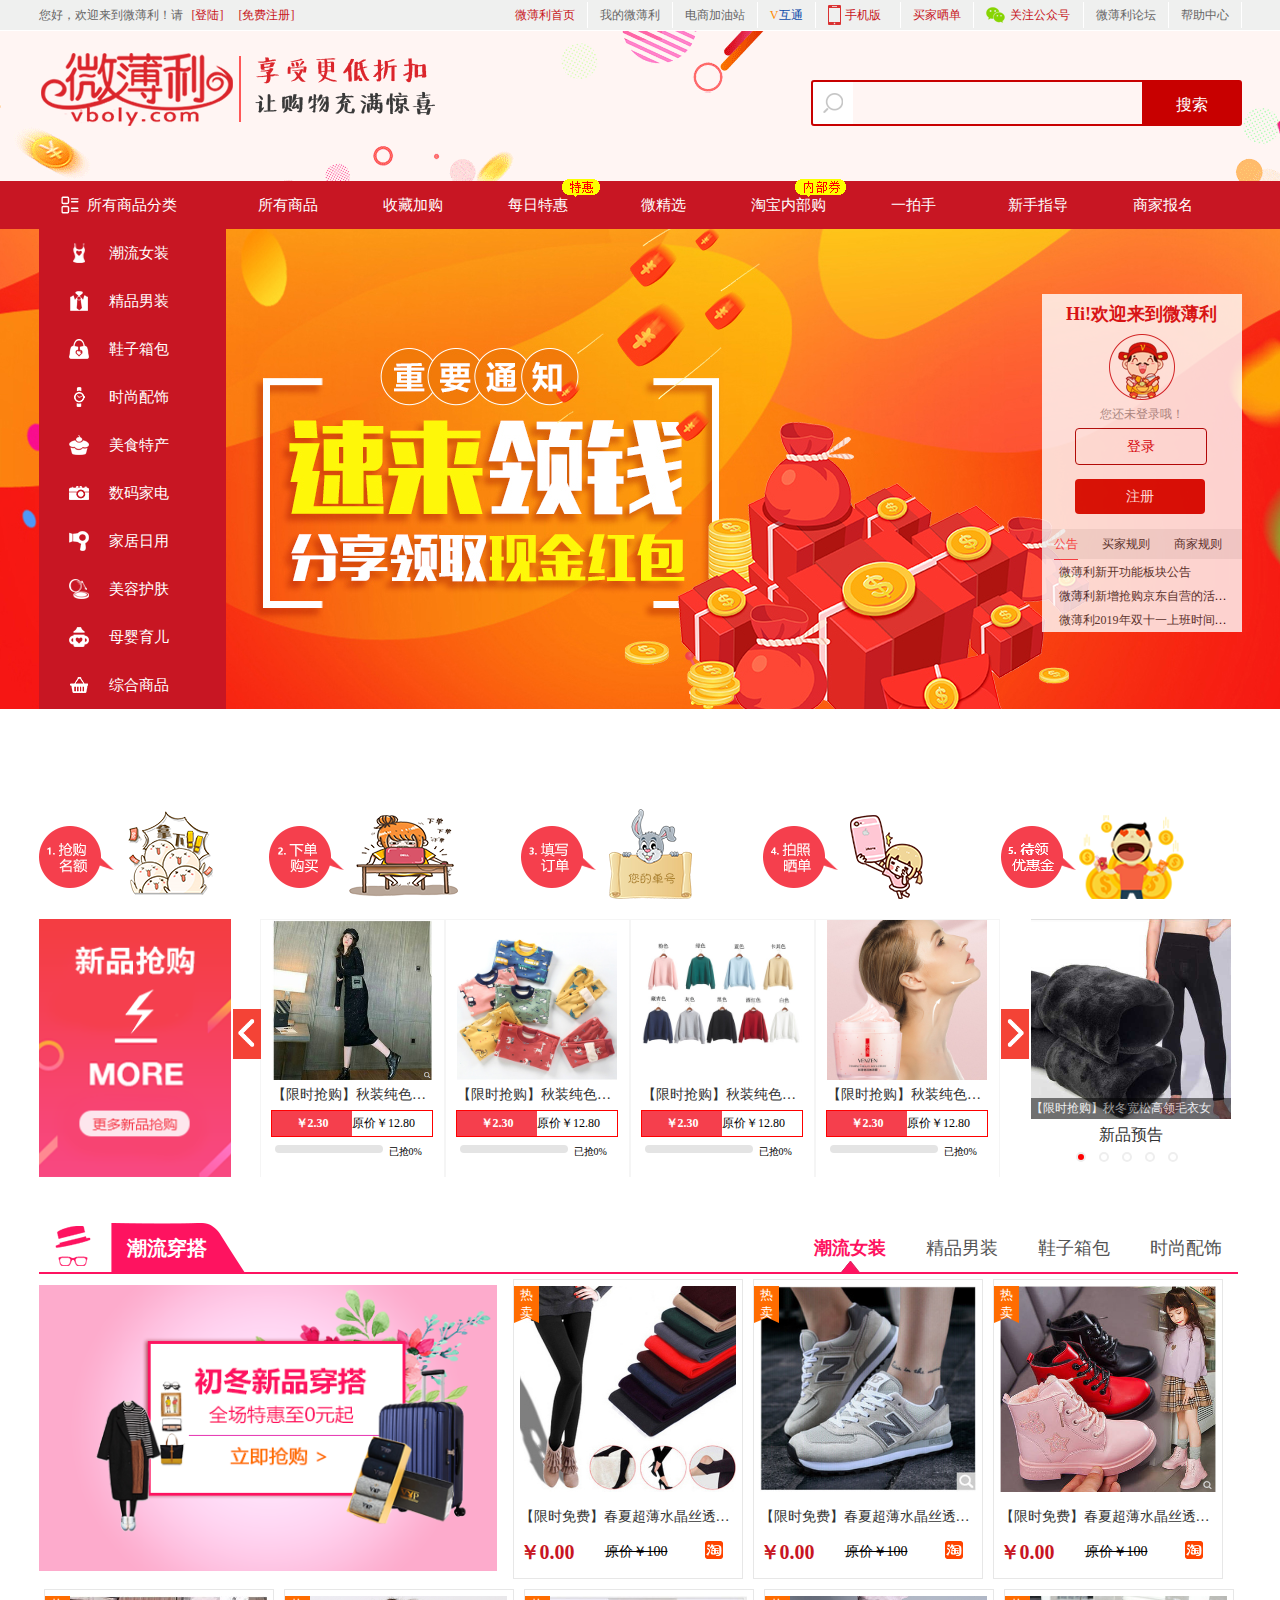
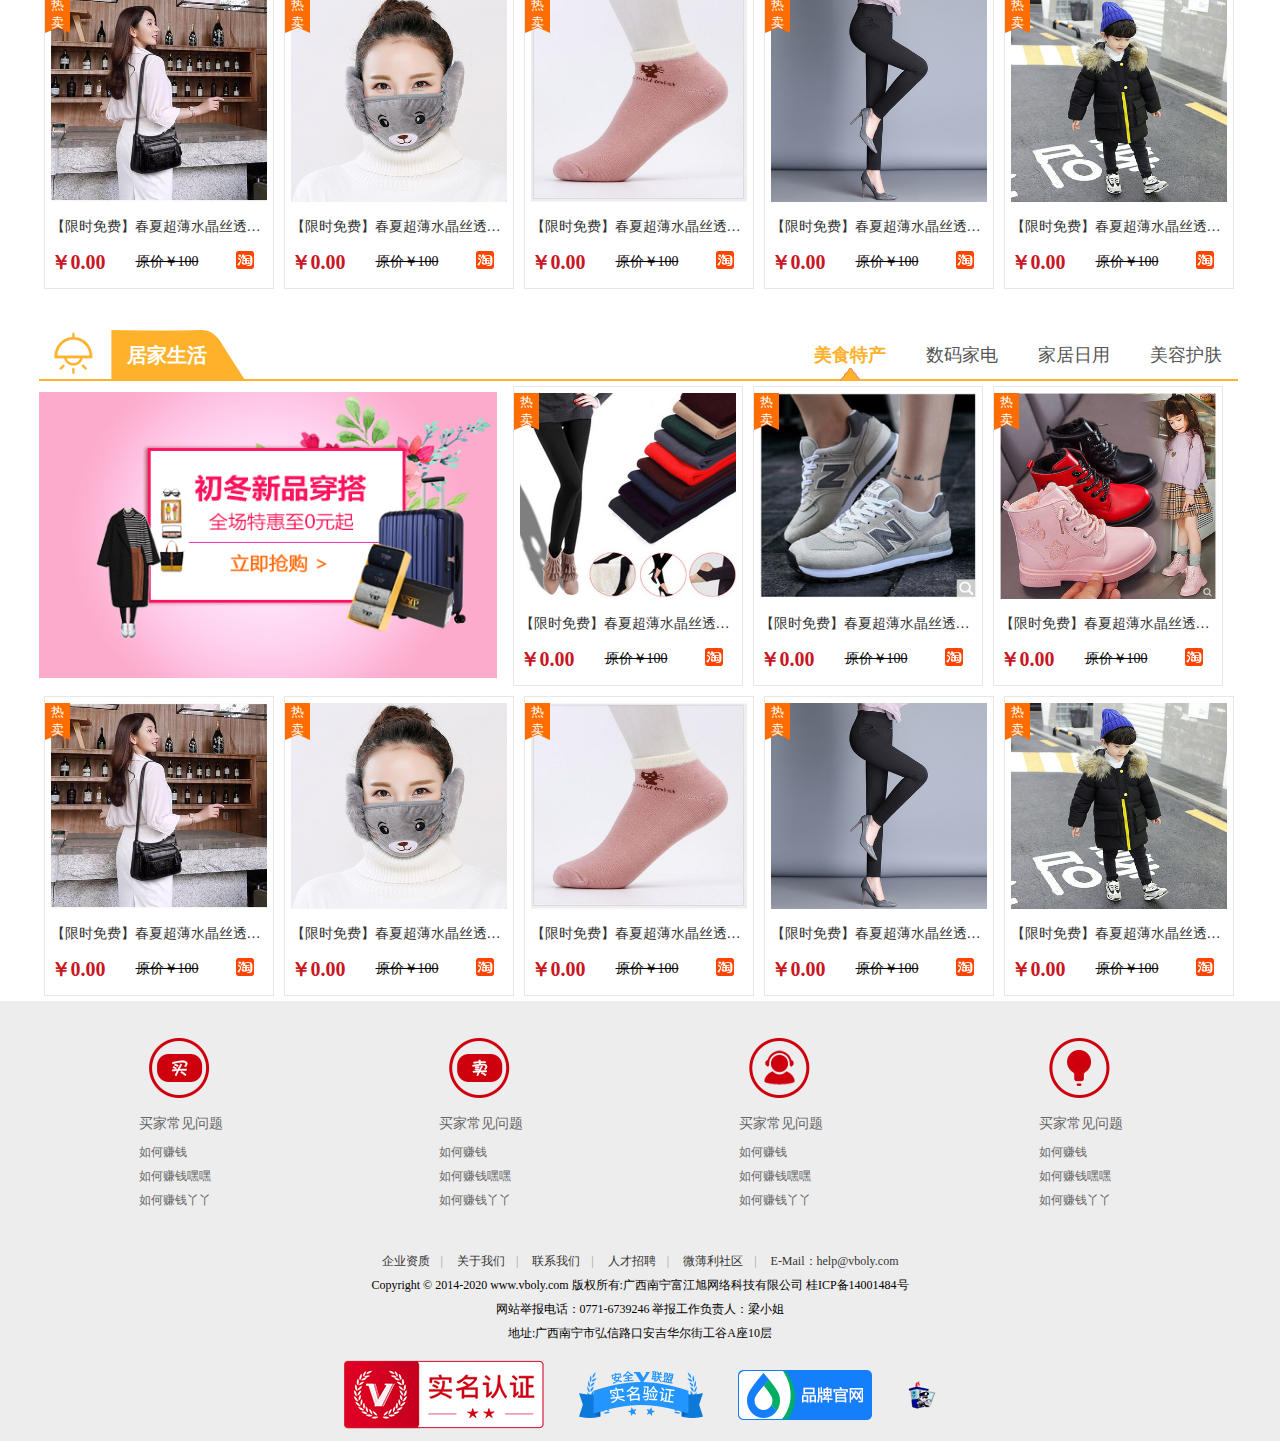
==== commit 6aa2347c: "微薄利" ====
--- a/index.html
+++ b/index.html
@@ -10,7 +10,7 @@
 		<div id="topbar">
 			<div class="margin">
 				<div class="topbar-left">
-					您好，欢迎来到微薄利！请
+					您好，欢迎<span class="user"></span>来到微薄利！请
 					<a href="login.html">[登陆]</a>
 					<a href="register.html">[免费注册]</a>
 				</div>
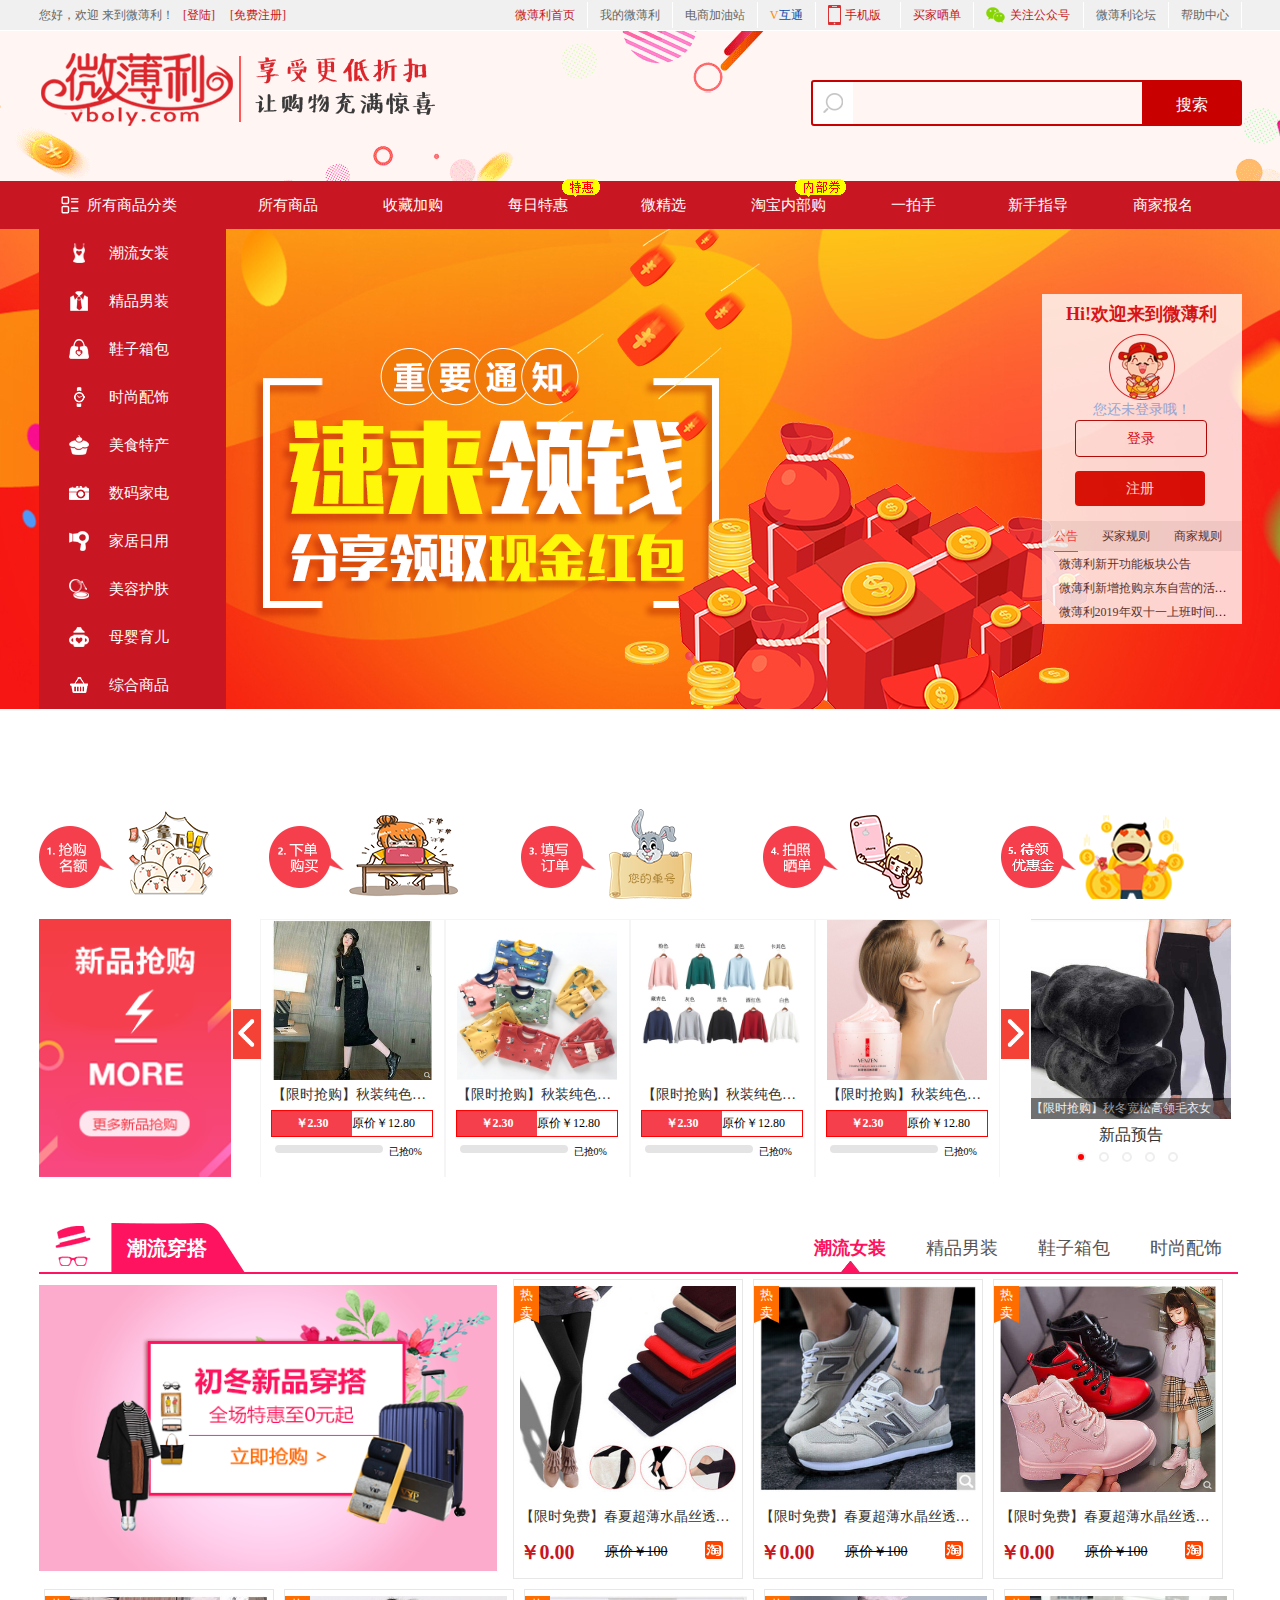
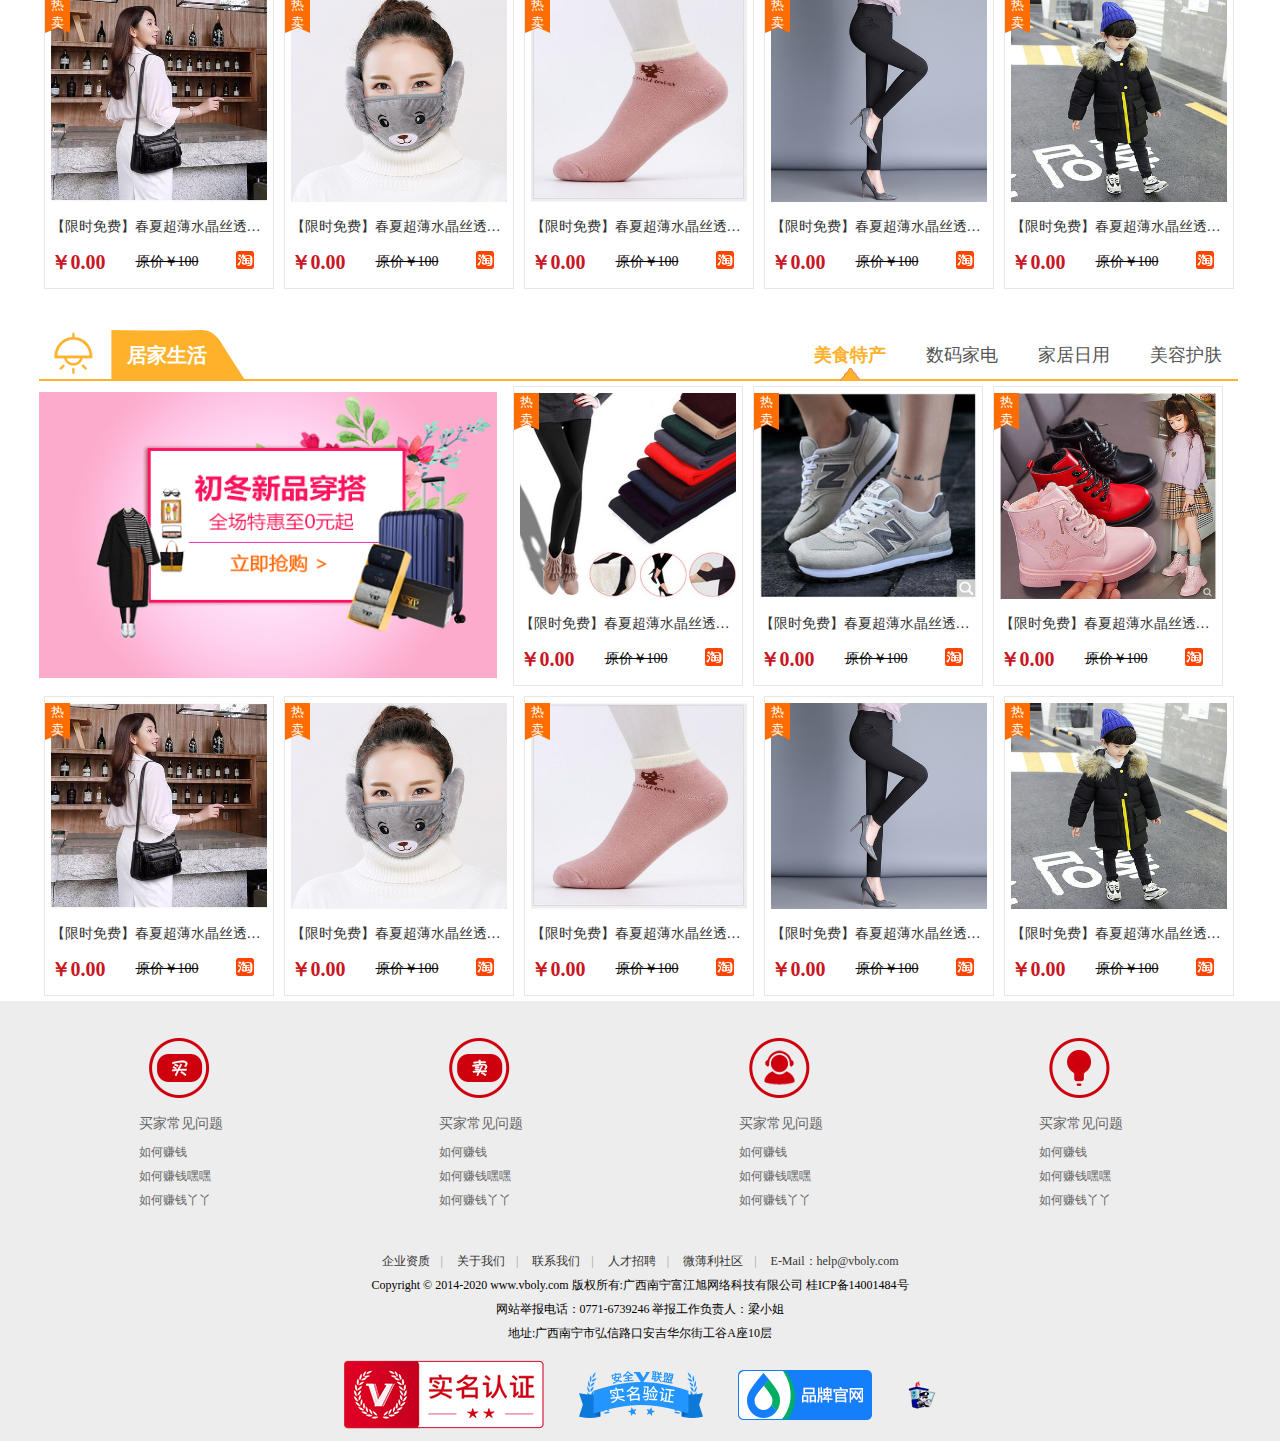
==== commit d1b479fa: "微薄利2" ====
--- a/index.html
+++ b/index.html
@@ -10,9 +10,10 @@
 		<div id="topbar">
 			<div class="margin">
 				<div class="topbar-left">
-					您好，欢迎<span class="user"></span>来到微薄利！请
-					<a href="login.html">[登陆]</a>
-					<a href="register.html">[免费注册]</a>
+					您好，欢迎<span class="username" style="color: red;font: 14px/20px '';"> </span>来到微薄利！
+					<a class="lg" href="login.html">[登陆]</a>
+					<a class="zc" href="register.html">[免费注册]</a>
+					<a class="tc" href="login.html" style="color: red;display: none;float: right;">[退出]</a>
 				</div>
 				<div class="topbar-right">
 					<ul>
@@ -111,9 +112,10 @@
 		            <div class="denglu">
 		                <h2>Hi!欢迎来到微薄利</h2>
 		                <img src="imags/8.png"/>
-		                <p>您还未登录哦！</p>
-		                <a href="login.html" >登录</a>
-		                <a href="register.html"class="zh-c">注册</a>
+		                <p style="color: #80BDFF;font: 14px/20px '微软雅黑';">您还未登录哦！</p>
+		                <a class="lg" href="login.html" >登录</a>
+		                <a class="zc-c" href="register.html">注册</a>
+		                <a href="#" class="shop" style="display:none;width: 130px;height: 35px;color:#fff;border-radius:6px;background: red;font:14px/35px '';cursor:point;margin: 0 auto;">我的购物车</a>
 		            </div>
 		            <div class="notice-box">
 		                <div class="notice-head">
--- a/css/index.css
+++ b/css/index.css
@@ -406,7 +406,7 @@
 	margin-left: 33px;
 }
 
-#sign-in .denglu a.zh-c {
+#sign-in .denglu a.zc-c {
 	color: #fff;
 	border: none;
 	background: #d10904;
@@ -453,6 +453,9 @@
 	font: 12px/2 "";
 	color: #333;
 }
+
+
+
 
 #process {
 	margin-top: 100px;
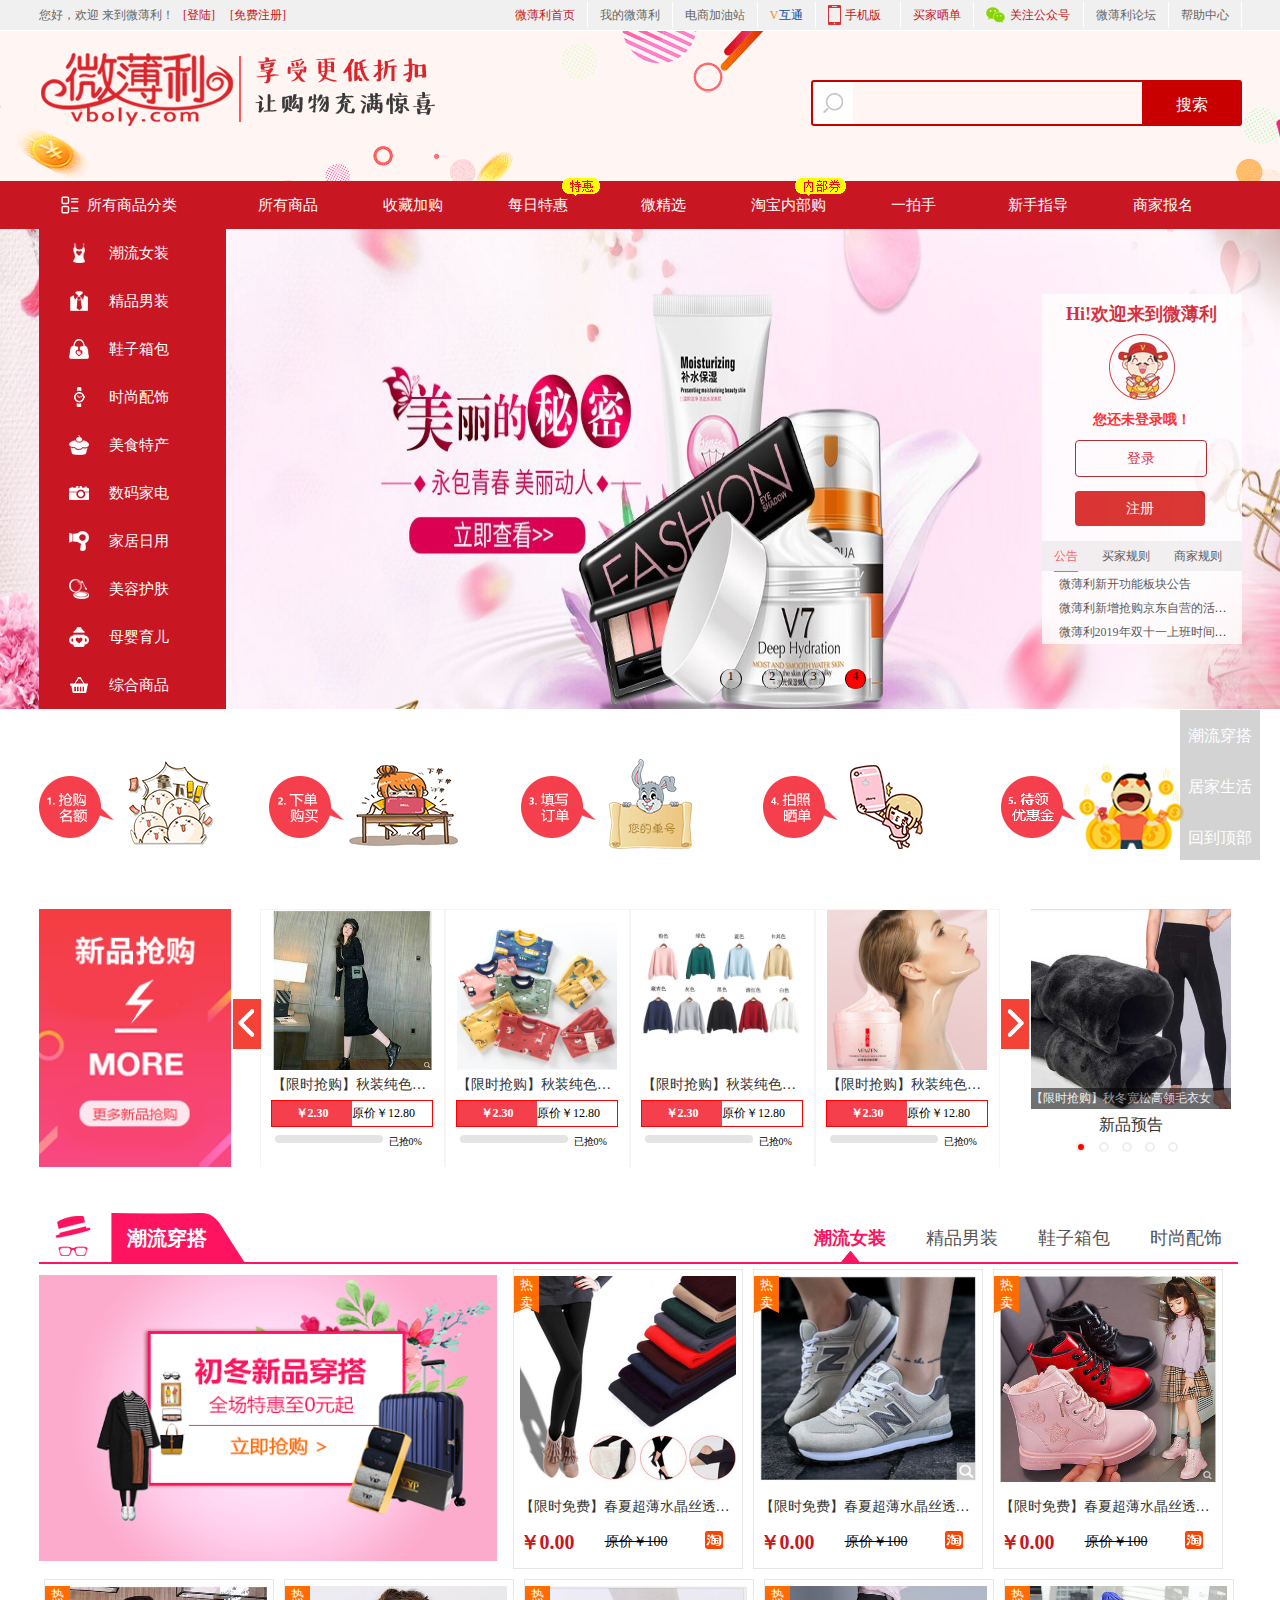
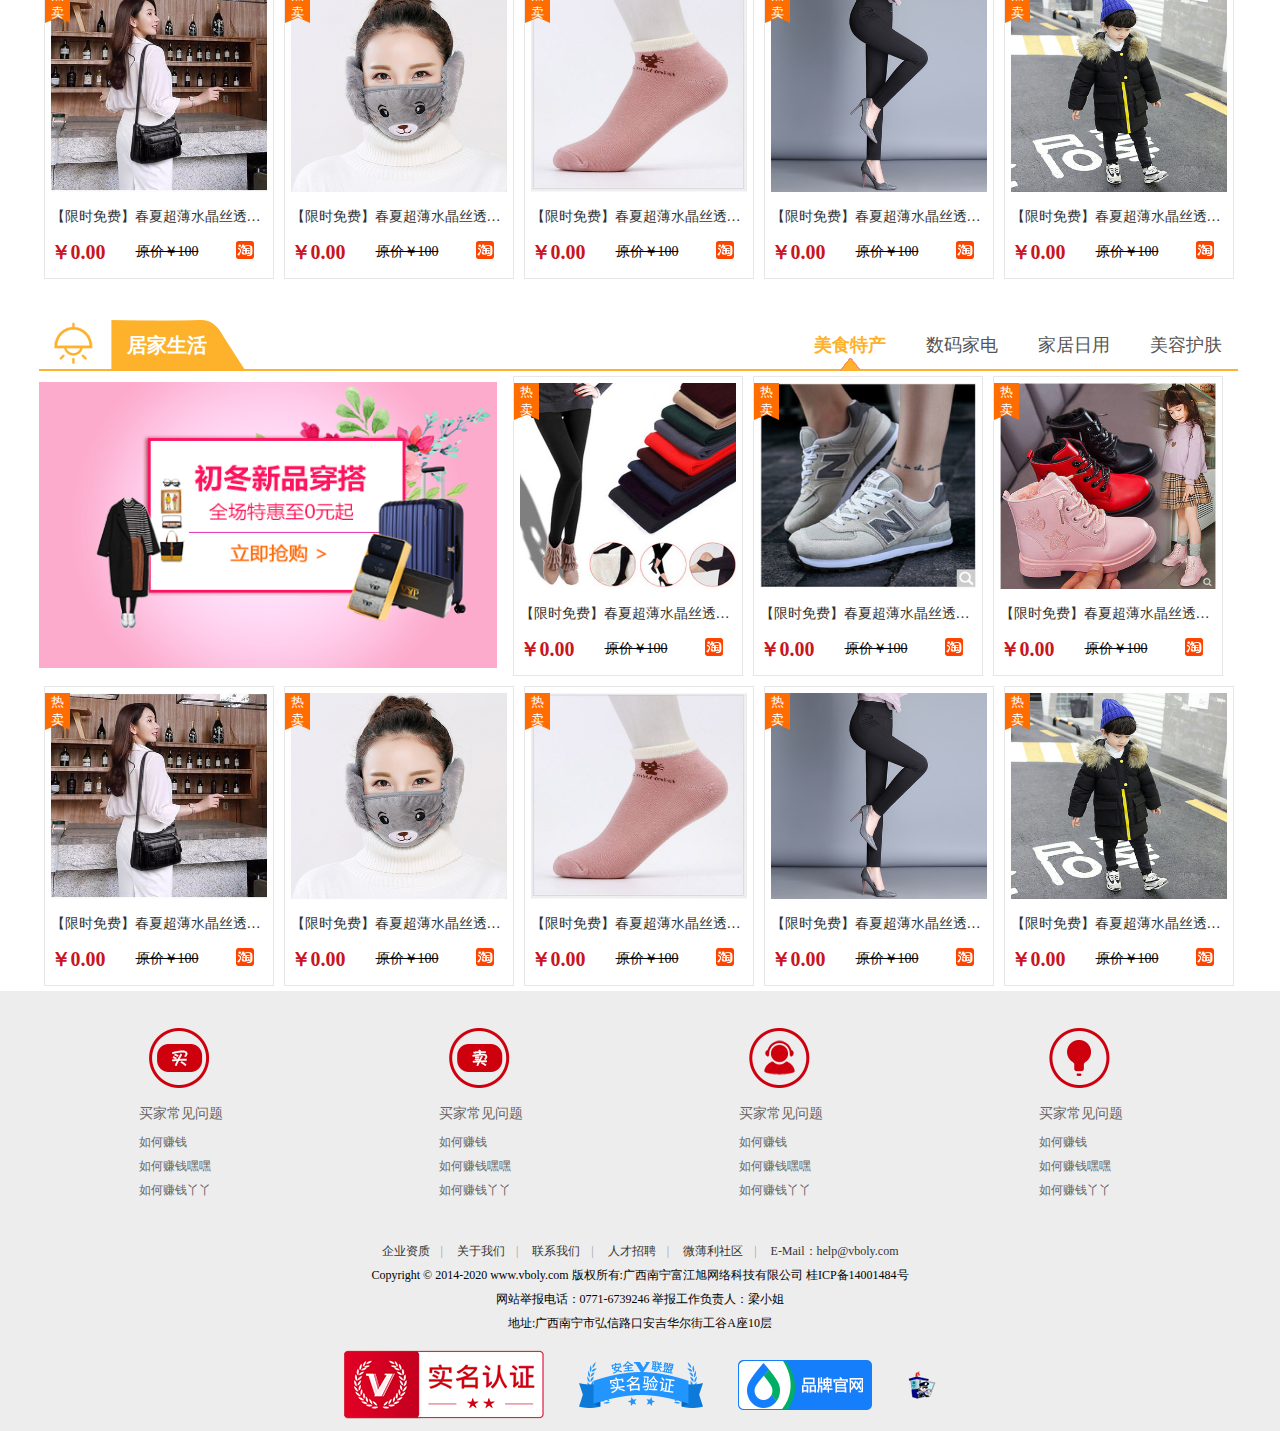
==== commit 4a67adce: "我的版本4" ====
--- a/index.html
+++ b/index.html
@@ -5,6 +5,37 @@
 		<title>微薄利首页</title>
 		<link rel="stylesheet" type="text/css" href="css/public.css"/>
 		<link rel="stylesheet" type="text/css" href="css/index.css"/>
+		<script>
+	        onload = function(){
+	            // 获取元素
+	            var otop = document.querySelector("#lc .b");
+	            var otopbar = document.querySelector("#topbar");
+	            // 获取元素的初始top
+	            var otopT = otopbar.offsetTop;
+	            // 滚动事件
+	            onscroll = function(){
+	                // 滚动时获取实时的滚动距离
+	                var scrollT = document.documentElement.scrollTop
+	                // 将滚动距离和初始top相加，再设置回去
+	                otop.style.top = otopT + scrollT + "px";
+	            }	
+	            var t;
+	            // 点击元素时
+	            otop.onclick = function(){
+	                // 清除并开启计时器
+	                clearInterval(t);
+	                t = setInterval(function(){
+	                    // 如果距离定位的位置小于0了，清除计时器
+	                    if(document.documentElement.scrollTop <= 0){
+	                        clearInterval(t);
+	                    }else{
+	                        // 否则减少距离顶部的距离
+	                        document.documentElement.scrollTop-=200;
+	                    }
+	                }, 30);
+	            }
+	        }	    
+	    </script>
 	</head>
 	<body>
 		<div id="topbar">
@@ -38,10 +69,8 @@
 		</div>
 		<header>
 			<div class="margin">
-				<div class="logo">
-					
-					<a href=""><img src="imags/logo.png"/></a>
-					
+				<div class="logo">	
+					<a href=""><img src="imags/logo.png"/></a>	
 				</div>
 				<div class="search">
 					<form action="http://ls.vboly.com/web/vblgoods/goodsform.htm" method="get">
@@ -112,10 +141,10 @@
 		            <div class="denglu">
 		                <h2>Hi!欢迎来到微薄利</h2>
 		                <img src="imags/8.png"/>
-		                <p style="color: #80BDFF;font: 14px/20px '微软雅黑';">您还未登录哦！</p>
+		                <p style="color: red;font:700 14px/20px '微软雅黑';margin: 10px 0;">您还未登录哦！</p>
 		                <a class="lg" href="login.html" >登录</a>
 		                <a class="zc-c" href="register.html">注册</a>
-		                <a href="#" class="shop" style="display:none;width: 130px;height: 35px;color:#fff;border-radius:6px;background: red;font:14px/35px '';cursor:point;margin: 0 auto;">我的购物车</a>
+		                <a href="shop.html" class="shop" style="display:none;width: 130px;height: 35px;color:#fff;border-radius:6px;background: red;font:14px/35px '';cursor:point;margin: 0 auto;">我的购物车</a>
 		            </div>
 		            <div class="notice-box">
 		                <div class="notice-head">
@@ -177,7 +206,15 @@
         	</div>
         </section>
       
-		<section id="banner"></section>
+		<section id="banner" class="banner2 box">
+			<div class="imgbox">
+				<img src="imags/banner4.jpg"/>
+				<img src="imags/banner1.jpg"/>
+				<img src="imags/banner2.jpg"/>
+				<img src="imags/banner3.jpg"/>	
+			</div>
+			
+		</section>
 		
 		<section id="process">
 			<div class="margin">
@@ -189,8 +226,8 @@
 						<a href="https://ls.vboly.com/web/vblgoods/form.htm"><img src="imags/p1.png"/></a>
 					</div>
 					<div class="b-center">
-						<div class="b-center-c">
-							<ul>
+						<div class="b-center-c" style="position: relative;">
+							<ul style="position: absolute;">
 								<li class="clone">
 									<a href="#"title="【限时抢购】秋装纯色长袖t恤女" target="_blank">
 										<img src="imags/p7.png"/>
@@ -201,7 +238,6 @@
 										<div class="Speed-loa"></div>
 										<small>已抢<i class="jindu">0</i>%</small>
 									</div>
-									
 									
 									<div class="Rush-to-buy">
 										<h5>￥2.30</h5>
@@ -295,7 +331,7 @@
 							<img src="imags/pcl.png"/>
 						</span>
 					</div>
-					<div class="b-right">
+					<div class="b-right" style="position: relative;">
 						<ul class="b-right-t">
 							<li title="这是title" style="display: block;"><a href=""><img src="imags/pr1.jpg"/><span class="title over">【限时抢购】秋冬宽松高领毛衣女</span></a><p>新品预告</p></li>
 							<li title="这是title" style="display: none;"><a href=""><img src="imags/pr2.png"/><span class="title over">【限时抢购】秋冬宽松高领毛衣女</span></a><p>新品预告</p></li>
@@ -520,6 +556,52 @@
 				</div>
 			</div>
 		</footer>
+		
+		<div id="lc">
+			<ul class="nav">
+			    <li class="a">潮流穿搭</li>
+			    <li class="a">居家生活</li>
+			    <li class="b">回到顶部</li>
+			</ul>
+		</div>
 	</body>
+	<script src="js/jquery.js"></script>
 	<script src="js/index.js"></script>
+	<script src="js/jquery.banner.2.js"></script>
+	<script src="js/move.js"></script>
+	<script type="text/javascript">
+	
+		
+		$(".banner2").banner({
+			items:$(".banner2").find("img"),
+			left:$(".banner2").find("#left"),
+			right:$(".banner2").find("#right"),
+			list:true,
+			index:3,
+			autoPlay:true,
+			delayTime:4000,
+			moveTime:1000
+		});		
+		$("#lc .nav .a").click(function(){
+//			1获取点击元素的索引
+//			console.log($(this).index())
+			var i = $(this).index();
+//			2根据索引找到指定结构,获取距离顶部的位置
+			var t = $("#main .Trend").eq(i).offset().top;
+//			$(document).scrollTop(t);
+//			3配合动画方法,设置滚动距离
+			$("html").animate({
+				scrollTop:t
+			})
+		})
+	</script>
+	
+	<!--<script src="js/lb2.js"></script>-->
+	
+	
+	
+	
+	
+	
+	
 </html>
--- a/css/index.css
+++ b/css/index.css
@@ -181,6 +181,7 @@
 	height: 528px;
 	color: #fff;
 	background: #c81623;
+	z-index: 99;
 }
 
 nav .nav-l h4 {
@@ -334,8 +335,10 @@
 	float: left;
 	width: 125px;
 }
-nav .nav-c li:hover{
-	background: #9f0004;;
+
+nav .nav-c li:hover {
+	background: #9f0004;
+	;
 }
 
 nav .nav-c li a {
@@ -360,8 +363,21 @@
 #banner {
 	width: 100%;
 	height: 480px;
-	background: url(../imags/banner.jpg) no-repeat center;
-}
+	position: absolute;
+	
+}
+#banner .imgbox{
+	width: 100%;
+	height: 480px;
+	
+}
+#banner .imgbox img{
+	width: 100%;
+	height: 480px;
+	
+}
+
+
 
 #sign-in {
 	width: 1203px;
@@ -454,15 +470,15 @@
 	color: #333;
 }
 
-
-
-
 #process {
 	margin-top: 100px;
 }
 
 #process .top {
-	margin: 10px 0;
+	margin: 50px 0;
+}
+#process .top img{
+	margin-top: 50px;
 }
 
 #process .bottom {
@@ -702,156 +718,245 @@
 }
 
 #main .Trend {
-  margin-top: 35px; }
-  #main .Trend .Trend-top {
-    height: 52px;
-    background: url(../imags/t1.png) no-repeat left;
-    line-height: 52px;
-    font-weight: 700; }
-    #main .Trend .Trend-top span {
-      float: left;
-      font-size: 20px;
-      margin-left: 88px;
-      color: #fff; }
-    #main .Trend .Trend-top .Trend-nav {
-      float: right; }
-      #main .Trend .Trend-top .Trend-nav a {
-        float: left;
-        font-size: 18px;
-        color: #555;
-        padding: 0 20px;
-        font-weight: 100;
-        cursor: pointer; }
-      #main .Trend .Trend-top .Trend-nav a.on {
-      		color: #fe1360;
-      		font-weight: 700;
-      		background: url(../imags/xiajian.png) no-repeat bottom center;
-        }
-  #main .Trend .Trend-cont ul {
-    overflow: hidden; }
-    #main .Trend .Trend-cont ul li {
-      float: left;
-      width: 216px;
-      height: 286px;
-      text-align: center;
-      border: 1px solid #e7e7e7;
-      padding: 6px;
-      margin: 5px;
-      position: relative; }
-      #main .Trend .Trend-cont ul li:hover {
-      	transition: .5s;
-        border-color: red; }
-     #main .Trend .Trend-cont ul .te img:hover {
-      	
-      	transform: none;
-        }
-        #main .Trend .Trend-cont ul li:hover img {
-          transform: scale(1.05);  
-          margin: 0 auto;
-          transition: .5s; }
-        #main .Trend .Trend-cont ul li:hover h4 {
-          color: #CF000E; }
-      #main .Trend .Trend-cont ul li.te {
-        width: 458px;
-        border: 0;
-        margin-left: 0;
-        padding-left: 0; }
-        #main .Trend .Trend-cont ul li.te img {
-          width: 458px;
-          height: 286px; }
-      #main .Trend .Trend-cont ul li a {
-        display: block;
-        width: 216px;
-        height: 206px;
-        margin: 0; }
-        #main .Trend .Trend-cont ul li a img {
-          width: 100%;
-          height: 100%; }
-      #main .Trend .Trend-cont ul li h4 {
-        margin-top: 10px;
-        font: 14px/30px "";
-        color: #333; }
-      #main .Trend .Trend-cont ul li p {
-        width: 216px;
-        height: 40px;
-        font: 14px/40px "";
-        display: flex; }
-        #main .Trend .Trend-cont ul li p .xianjia {
-          display: block;
-          float: left;
-          font: 700 20px/2 "";
-          color: #c81623; }
-        #main .Trend .Trend-cont ul li p .yuanjia {
-          display: block;
-          float: left;
-          margin-left: 30px;
-          text-decoration: line-through; }
-        #main .Trend .Trend-cont ul li p em {
-          display: block;
-          float: right;
-          width: 20px;
-          height: 20px;
-          margin: 8px 0 0 36px;
-          background: url(../imags/tb.png) no-repeat; }
-      #main .Trend .Trend-cont ul li i {
-        display: inline-block;
-        width: 25px;
-        height: 37px;
-        font-size: 13px;
-        color: #fff;
-        position: absolute;
-        top: 6px;
-        left: 0;
-        background: url(../imags/rm.png) no-repeat; }
-
-  #main .Home .Trend-top {
-    height: 52px;
-    background: url(../imags/home1.png) no-repeat left;
-    line-height: 52px;
-    font-weight: 700; }
-    
-#main .Home .Trend-top .Trend-nav a.on{
+	margin-top: 35px;
+}
+
+#main .Trend .Trend-top {
+	height: 52px;
+	background: url(../imags/t1.png) no-repeat left;
+	line-height: 52px;
+	font-weight: 700;
+}
+
+#main .Trend .Trend-top span {
+	float: left;
+	font-size: 20px;
+	margin-left: 88px;
+	color: #fff;
+}
+
+#main .Trend .Trend-top .Trend-nav {
+	float: right;
+}
+
+#main .Trend .Trend-top .Trend-nav a {
+	float: left;
+	font-size: 18px;
+	color: #555;
+	padding: 0 20px;
+	font-weight: 100;
+	cursor: pointer;
+}
+
+#main .Trend .Trend-top .Trend-nav a.on {
+	color: #fe1360;
+	font-weight: 700;
+	background: url(../imags/xiajian.png) no-repeat bottom center;
+}
+
+#main .Trend .Trend-cont ul {
+	overflow: hidden;
+}
+
+#main .Trend .Trend-cont ul li {
+	float: left;
+	width: 216px;
+	height: 286px;
+	text-align: center;
+	border: 1px solid #e7e7e7;
+	padding: 6px;
+	margin: 5px;
+	position: relative;
+}
+
+#main .Trend .Trend-cont ul li:hover {
+	transition: .5s;
+	border-color: red;
+}
+
+#main .Trend .Trend-cont ul .te img:hover {
+	transform: none;
+}
+
+#main .Trend .Trend-cont ul li:hover img {
+	transform: scale(1.05);
+	margin: 0 auto;
+	transition: .5s;
+}
+
+#main .Trend .Trend-cont ul li:hover h4 {
+	color: #CF000E;
+}
+
+#main .Trend .Trend-cont ul li.te {
+	width: 458px;
+	border: 0;
+	margin-left: 0;
+	padding-left: 0;
+}
+
+#main .Trend .Trend-cont ul li.te img {
+	width: 458px;
+	height: 286px;
+}
+
+#main .Trend .Trend-cont ul li a {
+	display: block;
+	width: 216px;
+	height: 206px;
+	margin: 0;
+}
+
+#main .Trend .Trend-cont ul li a img {
+	width: 100%;
+	height: 100%;
+}
+
+#main .Trend .Trend-cont ul li h4 {
+	margin-top: 10px;
+	font: 14px/30px "";
+	color: #333;
+}
+
+#main .Trend .Trend-cont ul li p {
+	width: 216px;
+	height: 40px;
+	font: 14px/40px "";
+	display: flex;
+}
+
+#main .Trend .Trend-cont ul li p .xianjia {
+	display: block;
+	float: left;
+	font: 700 20px/2 "";
+	color: #c81623;
+}
+
+#main .Trend .Trend-cont ul li p .yuanjia {
+	display: block;
+	float: left;
+	margin-left: 30px;
+	text-decoration: line-through;
+}
+
+#main .Trend .Trend-cont ul li p em {
+	display: block;
+	float: right;
+	width: 20px;
+	height: 20px;
+	margin: 8px 0 0 36px;
+	background: url(../imags/tb.png) no-repeat;
+}
+
+#main .Trend .Trend-cont ul li i {
+	display: inline-block;
+	width: 25px;
+	height: 37px;
+	font-size: 13px;
+	color: #fff;
+	position: absolute;
+	top: 6px;
+	left: 0;
+	background: url(../imags/rm.png) no-repeat;
+}
+
+#main .Home .Trend-top {
+	height: 52px;
+	background: url(../imags/home1.png) no-repeat left;
+	line-height: 52px;
+	font-weight: 700;
+}
+
+#main .Home .Trend-top .Trend-nav a.on {
 	color: #feb12a;
 	font-weight: 700;
 	background: url(../imags/xiajian2.png) no-repeat bottom center;
 }
+
 footer {
-  background: #eeeded;;
-  height: 440px; }
-  footer ul {
-    overflow: hidden; }
-    footer ul li {
-      float: left;
-      width: 200px;
-      margin-left: 100px; }
-      footer ul li .top {
-        margin: 37px 0 10px 0; }
-        footer ul li .top img {
-          
-          margin-left: 10px; }
-      footer ul li dl dt {
-        font: 14px/32px "";
-        color: #333; }
-      footer ul li dl dd {
-        font: 12px/2 "";
-        color: #949494; }
-      footer ul li dl dd:hover a{
-      	color: red;
-      }
-      footer ul li dl dt:hover a{
-      	color: red;
-      }
-  footer .footer-b {
-    margin-top: 37px;
-    text-align: center; }
-    footer .footer-b p {
-      font: 12px/2 ""; }
-      footer .footer-b p a {
-        color: #333; }
-      footer .footer-b p span {
-        color: #9c9c9c;
-        margin: 0 11px; }
-  footer .foot-img {
-    margin-top: 15px; }
-    footer .foot-img img {
-      margin: 0 16px; }
+	background: #eeeded;
+	;
+	height: 440px;
+}
+
+footer ul {
+	overflow: hidden;
+}
+
+footer ul li {
+	float: left;
+	width: 200px;
+	margin-left: 100px;
+}
+
+footer ul li .top {
+	margin: 37px 0 10px 0;
+}
+
+footer ul li .top img {
+	margin-left: 10px;
+}
+
+footer ul li dl dt {
+	font: 14px/32px "";
+	color: #333;
+}
+
+footer ul li dl dd {
+	font: 12px/2 "";
+	color: #949494;
+}
+
+footer ul li dl dd:hover a {
+	color: red;
+}
+
+footer ul li dl dt:hover a {
+	color: red;
+}
+
+footer .footer-b {
+	margin-top: 37px;
+	text-align: center;
+}
+
+footer .footer-b p {
+	font: 12px/2 "";
+}
+
+footer .footer-b p a {
+	color: #333;
+}
+
+footer .footer-b p span {
+	color: #9c9c9c;
+	margin: 0 11px;
+}
+
+footer .foot-img {
+	margin-top: 15px;
+}
+
+footer .foot-img img {
+	margin: 0 16px;
+}
+
+#lc .nav{
+    width: 80px;
+    height: 150px;
+    position: fixed;
+    right: 20px;
+    bottom: 40px;
+  	background: #b6b6b6;
+  	opacity: .6;
+
+}
+#lc .nav li{
+    height: 50px;
+    line-height: 50px;
+    text-align: center;
+    font-size: 16px;
+    color: #fff;
+    cursor: pointer;
+    border-top: 1px solid #b6b6b6;
+}